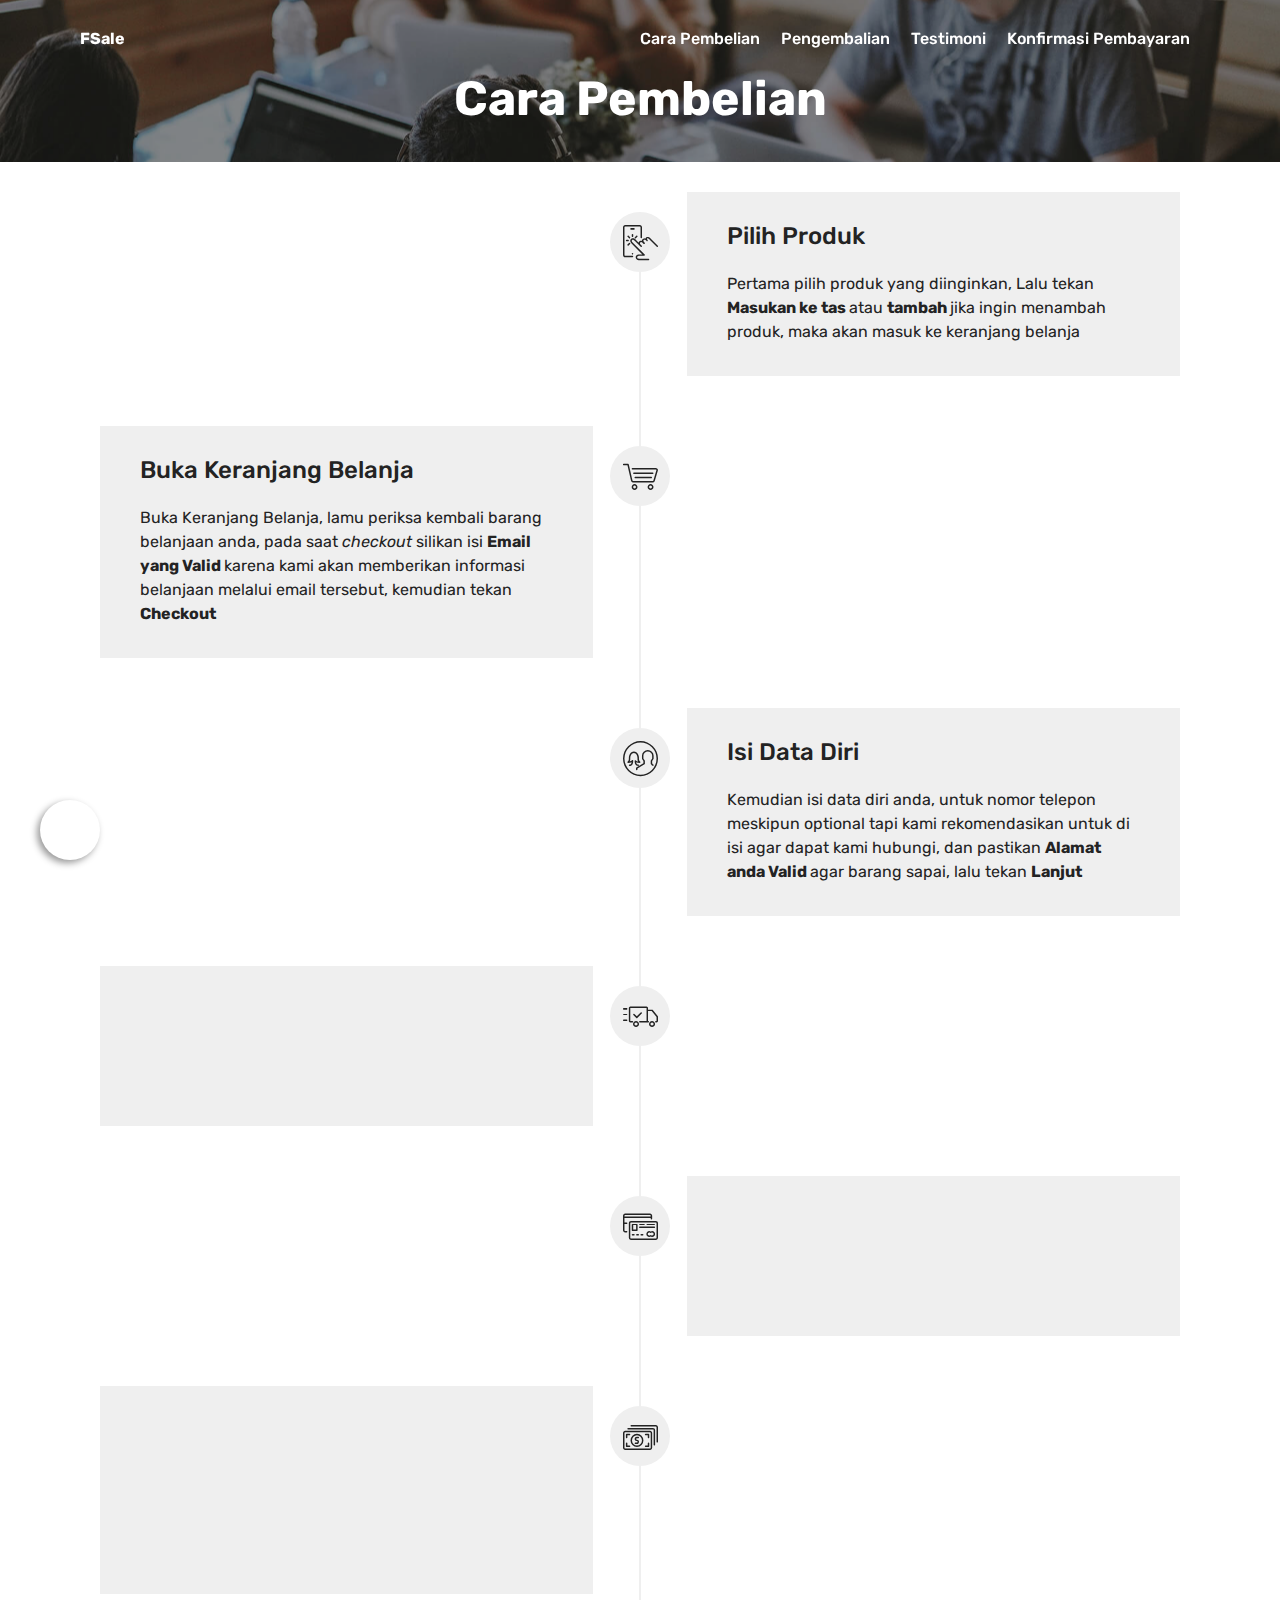
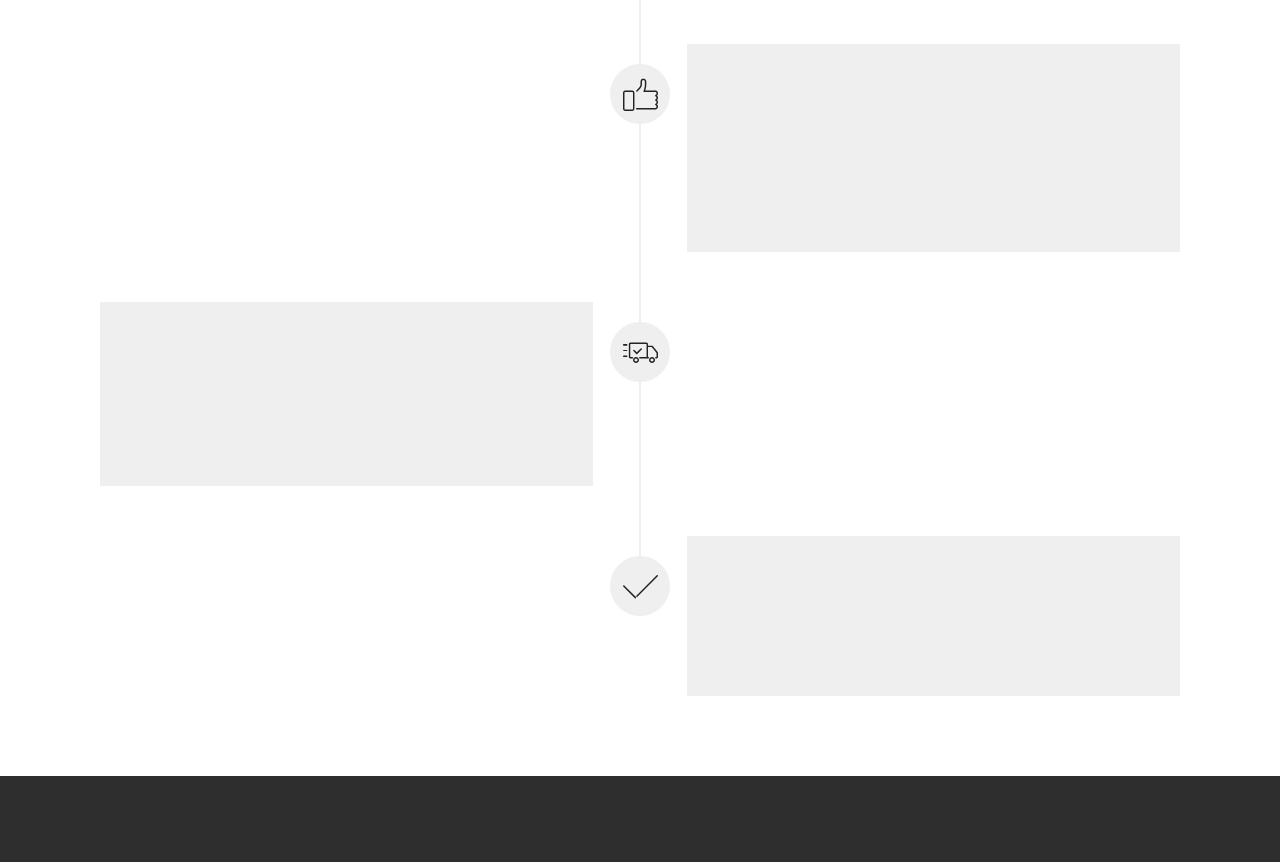
==== cara-pembelian.html @ 51a8c024 "base tampilan" ====
<!DOCTYPE html>
<html  >
<head>
  <!-- Site made with Mobirise Website Builder v4.10.0, https://mobirise.com -->
  <meta charset="UTF-8">
  <meta http-equiv="X-UA-Compatible" content="IE=edge">
  <meta name="generator" content="Mobirise v4.10.0, mobirise.com">
  <meta name="viewport" content="width=device-width, initial-scale=1, minimum-scale=1">
  <link rel="shortcut icon" href="assets/images/logo2.png" type="image/x-icon">
  <meta name="description" content="Cara Melakukan Transaksi Di FSale">
  
  <title>FSale - Cara Pembelian</title>
  <link rel="stylesheet" href="assets/web/assets/mobirise-icons/mobirise-icons.css">
  <link rel="stylesheet" href="assets/tether/tether.min.css">
  <link rel="stylesheet" href="assets/bootstrap/css/bootstrap.min.css">
  <link rel="stylesheet" href="assets/bootstrap/css/bootstrap-grid.min.css">
  <link rel="stylesheet" href="assets/bootstrap/css/bootstrap-reboot.min.css">
  <link rel="stylesheet" href="assets/socicon/css/styles.css">
  <link rel="stylesheet" href="assets/dropdown/css/style.css">
  <link rel="stylesheet" href="assets/animatecss/animate.min.css">
  <link rel="stylesheet" href="assets/theme/css/style.css">
  <link rel="stylesheet" href="assets/mobirise/css/mbr-additional.css" type="text/css">
  
  
  
</head>
<body>
    <div class="float">
  <div class="ec-cart-widget my-float"></div>
</div>
<script data-cfasync="false" type="text/javascript" src="https://app.ecwid.com/script.js?17215327&data_platform=code&data_date=2019-05-19" charset="utf-8"></script>
<script type="text/javascript">Ecwid.init();</script>

  <section class="menu cid-rqPR0ZKkMD" once="menu" id="menu2-8">

    

    <nav class="navbar navbar-expand beta-menu navbar-dropdown align-items-center navbar-fixed-top navbar-toggleable-sm bg-color transparent">
        <button class="navbar-toggler navbar-toggler-right" type="button" data-toggle="collapse" data-target="#navbarSupportedContent" aria-controls="navbarSupportedContent" aria-expanded="false" aria-label="Toggle navigation">
            <div class="hamburger">
                <span></span>
                <span></span>
                <span></span>
                <span></span>
            </div>
        </button>
        <div class="menu-logo">
            <div class="navbar-brand">
                
                <span class="navbar-caption-wrap"><a class="navbar-caption text-white display-4" href="index.html">
                        FSale</a></span>
            </div>
        </div>
        <div class="collapse navbar-collapse" id="navbarSupportedContent">
            <ul class="navbar-nav nav-dropdown nav-right" data-app-modern-menu="true"><li class="nav-item">
                    <a class="nav-link link text-white display-4" href="cara-pembelian.html">
                        Cara Pembelian</a>
                </li><li class="nav-item"><a class="nav-link link text-white display-4" href="pengembalian.html">Pengembalian</a></li><li class="nav-item"><a class="nav-link link text-white display-4" href="testimoni.html">Testimoni</a></li><li class="nav-item"><a class="nav-link link text-white display-4" href="https://google.com">Konfirmasi Pembayaran</a></li></ul>
            
        </div>
    </nav>
</section>

<section class="engine"><a href="https://mobirise.info/i">free site creation software</a></section><section class="mbr-section content5 cid-rqQez9mRB5 mbr-parallax-background" id="content5-b">

    

    <div class="mbr-overlay" style="opacity: 0.4; background-color: rgb(35, 35, 35);">
    </div>

    <div class="container">
        <div class="media-container-row">
            <div class="title col-12 col-md-8">
                <h2 class="align-center mbr-bold mbr-white pb-3 mbr-fonts-style display-2">
                    Cara Pembelian</h2>
                
                
                
            </div>
        </div>
    </div>
</section>

<section class="timeline2 cid-rqQeomUnpy" id="timeline2-a">

    

    

    <div class="container align-center">
        
        

        <div class="container timelines-container" mbri-timelines="">
            <!--1-->
            <div class="row timeline-element reverse separline">
                <span class="iconsBackground">
                    <span class="mbr-iconfont mbri-touch"></span>
                </span>          
                <div class="col-xs-12 col-md-6 align-left">
                    <div class="timeline-text-content">
                        <h4 class="mbr-timeline-title pb-3 mbr-fonts-style display-5">
                            Pilih Produk</h4>
                        <p class="mbr-timeline-text mbr-fonts-style display-7">Pertama pilih produk yang diinginkan, Lalu tekan <strong>Masukan ke tas </strong>atau <strong>tambah </strong>jika ingin menambah produk, maka akan masuk ke keranjang belanja</p>
                     </div>
                </div>
            </div>
            <!--2-->
            <div class="row timeline-element  separline">
                <span class="iconsBackground">
                    <span class="mbr-iconfont mbri-shopping-cart"></span>
                </span>
                <div class="col-xs-12 col-md-6 align-left ">
                    <div class="timeline-text-content">
                        <h4 class="mbr-timeline-title pb-3 mbr-fonts-style display-5">
                            Buka Keranjang Belanja</h4>
                        <p class="mbr-timeline-text mbr-fonts-style display-7">Buka Keranjang Belanja, lamu periksa kembali barang belanjaan anda, pada saat <em>checkout </em>silikan isi <strong>Email yang Valid </strong>karena kami akan memberikan informasi belanjaan melalui email tersebut, kemudian tekan <strong>Checkout</strong></p>
                    </div>
                </div>
            </div>
            <!--3-->
            <div class="row timeline-element reverse separline">
                <span class="iconsBackground">
                    <span class="mbr-iconfont mbri-users"></span>
                </span>
                <div class="col-xs-12 col-md-6 align-left">
                    <div class="timeline-text-content">
                        <h4 class="mbr-timeline-title pb-3 mbr-fonts-style display-5">
                            Isi Data Diri</h4>      
                        <p class="mbr-timeline-text mbr-fonts-style display-7">
                            Kemudian isi data diri anda, untuk nomor telepon meskipun optional tapi kami rekomendasikan untuk di isi agar dapat kami hubungi, dan pastikan <strong>Alamat anda Valid </strong>agar barang sapai, lalu tekan <strong>Lanjut</strong></p>
                    </div>
                </div>
            </div>
            <!--4-->
            <div class="row timeline-element  separline">
                <span class="iconsBackground">
                    <span class="mbr-iconfont mbri-delivery"></span>
                </span>
                <div class="col-xs-12 col-md-6 align-left ">
                    <div class="timeline-text-content">
                        <h4 class="mbr-timeline-title pb-3 mbr-fonts-style display-5">
                            Metode Pengiriman</h4>
                        <p class="mbr-timeline-text mbr-fonts-style display-7">
                            Selanjutnya pilih metode pengiriman yang ingin digunakan</p>
                    </div>
                </div>
            </div>
            <!--5-->
            <div class="row timeline-element reverse separline">
                <span class="iconsBackground">
                    <span class="mbr-iconfont mbri-credit-card"></span>
                </span>
                <div class="col-xs-12 col-md-6 align-left">
                    <div class="timeline-text-content">
                        <h4 class="mbr-timeline-title pb-3 mbr-fonts-style display-5">Pilih Metode Pembayaran</h4>
                        <p class="mbr-timeline-text mbr-fonts-style display-7">
                            Selanjutnya pilih metode pembayaran yang diinginkan, lalu pilih <strong>Konfirmasi Pembayaran</strong></p>
                    </div>
                </div>
            </div>
            <!--6-->
            <div class="row timeline-element separline">
                <span class="iconsBackground">
                    <span class="mbr-iconfont mbri-cash"></span>
                </span>
                <div class="col-xs-12 col-md-6 align-left ">
                    <div class="timeline-text-content">
                        <h4 class="mbr-timeline-title pb-3 mbr-fonts-style display-5">Lakukan Pembayaran</h4>
                        <p class="mbr-timeline-text mbr-fonts-style display-7">
                            Silakan lakukan pembayaran sesuai metode yang dipilih, Dan upload bukti transfer ke <strong><a href="https://google.com">Konfirmasi Pembayaran</a></strong> atau <strong>WhatsApp 089656217609</strong> jangan lupa kirimkan pula <strong>kode pesanan</strong></p>
                    </div>
                </div>
            </div>
            <!--7-->
            <div class="row timeline-element reverse separline">
                <span class="iconsBackground">
                    <span class="mbr-iconfont mbri-like"></span>
                </span>
                <div class="col-xs-12 col-md-6 align-left">
                    <div class="timeline-text-content">
                        <h4 class="mbr-timeline-title pb-3 mbr-fonts-style display-5">
                            Menunggu Konfirmasi</h4>
                        <p class="mbr-timeline-text mbr-fonts-style display-7">Lalu kami akan mengecek pembayaran anda dan jika sudah dikonfirmasi ataupun dikirim kami akan informasikan melalui email, anda pula dapat mengeceknya di <strong><a href="index.html#!/~/signIn/returnUrl=!/~/orders/offset%3d0">Lacak Pesanan</a></strong></p>
                    </div>
                </div>
            </div>
            <!--8-->
            <div class="row timeline-element separline">
                <span class="iconsBackground">
                    <span class="mbr-iconfont mbri-delivery"></span>
                </span>
                <div class="col-xs-12 col-md-6 align-left ">
                    <div class="timeline-text-content">
                        <h4 class="mbr-timeline-title pb-3 mbr-fonts-style display-5">
                            Pengiriman Barang</h4>
                        <p class="mbr-timeline-text mbr-fonts-style display-7">
                            Setelah dikonfirmasi kami akan mengirim barang, jika anda sudah menerima barang mohon <strong><a href="https://google.com">Konfirmasi Barang Sampai</a>&nbsp;</strong></p>
                    </div>
                </div>
            </div>
            <!--9-->
            <div class="row timeline-element reverse">
                <span class="iconsBackground">
                    <span class="mbr-iconfont mbri-success"></span>
                </span>
                <div class="col-xs-12 col-md-6 align-left">
                    <div class="timeline-text-content">
                        <h4 class="mbr-timeline-title pb-3 mbr-fonts-style display-5">
                            Transaksi Selesai</h4>
                        <p class="mbr-timeline-text mbr-fonts-style display-7">Silakan bantu kami dengan cara berikan kami <a href="https://google.com">T</a><strong><a href="https://google.com">estimoni </a></strong>terbaik dan terakurat dari anda</p>
                    </div>
                </div>
            </div>
            <!--10-->
            
            <!--11-->
            
            <!--12-->
            
        </div>
    </div>
</section>

<section once="footers" class="cid-rqPRAJ3bU8" id="footer6-9">

    

    

    <div class="container">
        <div class="media-container-row align-center mbr-white">
            <div class="col-12">
                <p class="mbr-text mb-0 mbr-fonts-style display-7">
                    © Copyright 2019 FSALE.ONLINE - All Rights Reserved
                </p>
            </div>
        </div>
    </div>
</section>


  <script src="assets/web/assets/jquery/jquery.min.js"></script>
  <script src="assets/popper/popper.min.js"></script>
  <script src="assets/tether/tether.min.js"></script>
  <script src="assets/bootstrap/js/bootstrap.min.js"></script>
  <script src="assets/smoothscroll/smooth-scroll.js"></script>
  <script src="assets/parallax/jarallax.min.js"></script>
  <script src="assets/viewportchecker/jquery.viewportchecker.js"></script>
  <script src="assets/dropdown/js/script.min.js"></script>
  <script src="assets/touchswipe/jquery.touch-swipe.min.js"></script>
  <script src="assets/theme/js/script.js"></script>
  
  
 <div id="scrollToTop" class="scrollToTop mbr-arrow-up"><a style="text-align: center;"><i class="mbr-arrow-up-icon mbr-arrow-up-icon-cm cm-icon cm-icon-smallarrow-up"></i></a></div>
    <input name="animation" type="hidden">
  </body>
</html>
---- assets/web/assets/mobirise-icons/mobirise-icons.css ----
@font-face {
  font-family: 'MobiriseIcons';
  src:  url('mobirise-icons.eot?spat4u');
  src:  url('mobirise-icons.eot?spat4u#iefix') format('embedded-opentype'),
    url('mobirise-icons.ttf?spat4u') format('truetype'),
    url('mobirise-icons.woff?spat4u') format('woff'),
    url('mobirise-icons.svg?spat4u#MobiriseIcons') format('svg');
  font-weight: normal;
  font-style: normal;
}

[class^="mbri-"], [class*=" mbri-"] {
  /* use !important to prevent issues with browser extensions that change fonts */
  font-family: MobiriseIcons !important;
  speak: none;
  font-style: normal;
  font-weight: normal;
  font-variant: normal;
  text-transform: none;
  line-height: 1;

  /* Better Font Rendering =========== */
  -webkit-font-smoothing: antialiased;
  -moz-osx-font-smoothing: grayscale;
}

.mbri-add-submenu:before {
  content: "\e900";
}
.mbri-alert:before {
  content: "\e901";
}
.mbri-align-center:before {
  content: "\e902";
}
.mbri-align-justify:before {
  content: "\e903";
}
.mbri-align-left:before {
  content: "\e904";
}
.mbri-align-right:before {
  content: "\e905";
}
.mbri-android:before {
  content: "\e906";
}
.mbri-apple:before {
  content: "\e907";
}
.mbri-arrow-down:before {
  content: "\e908";
}
.mbri-arrow-next:before {
  content: "\e909";
}
.mbri-arrow-prev:before {
  content: "\e90a";
}
.mbri-arrow-up:before {
  content: "\e90b";
}
.mbri-bold:before {
  content: "\e90c";
}
.mbri-bookmark:before {
  content: "\e90d";
}
.mbri-bootstrap:before {
  content: "\e90e";
}
.mbri-briefcase:before {
  content: "\e90f";
}
.mbri-browse:before {
  content: "\e910";
}
.mbri-bulleted-list:before {
  content: "\e911";
}
.mbri-calendar:before {
  content: "\e912";
}
.mbri-camera:before {
  content: "\e913";
}
.mbri-cart-add:before {
  content: "\e914";
}
.mbri-cart-full:before {
  content: "\e915";
}
.mbri-cash:before {
  content: "\e916";
}
.mbri-change-style:before {
  content: "\e917";
}
.mbri-chat:before {
  content: "\e918";
}
.mbri-clock:before {
  content: "\e919";
}
.mbri-close:before {
  content: "\e91a";
}
.mbri-cloud:before {
  content: "\e91b";
}
.mbri-code:before {
  content: "\e91c";
}
.mbri-contact-form:before {
  content: "\e91d";
}
.mbri-credit-card:before {
  content: "\e91e";
}
.mbri-cursor-click:before {
  content: "\e91f";
}
.mbri-cust-feedback:before {
  content: "\e920";
}
.mbri-database:before {
  content: "\e921";
}
.mbri-delivery:before {
  content: "\e922";
}
.mbri-desktop:before {
  content: "\e923";
}
.mbri-devices:before {
  content: "\e924";
}
.mbri-down:before {
  content: "\e925";
}
.mbri-download:before {
  content: "\e989";
}
.mbri-drag-n-drop:before {
  content: "\e927";
}
.mbri-drag-n-drop2:before {
  content: "\e928";
}
.mbri-edit:before {
  content: "\e929";
}
.mbri-edit2:before {
  content: "\e92a";
}
.mbri-error:before {
  content: "\e92b";
}
.mbri-extension:before {
  content: "\e92c";
}
.mbri-features:before {
  content: "\e92d";
}
.mbri-file:before {
  content: "\e92e";
}
.mbri-flag:before {
  content: "\e92f";
}
.mbri-folder:before {
  content: "\e930";
}
.mbri-gift:before {
  content: "\e931";
}
.mbri-github:before {
  content: "\e932";
}
.mbri-globe:before {
  content: "\e933";
}
.mbri-globe-2:before {
  content: "\e934";
}
.mbri-growing-chart:before {
  content: "\e935";
}
.mbri-hearth:before {
  content: "\e936";
}
.mbri-help:before {
  content: "\e937";
}
.mbri-home:before {
  content: "\e938";
}
.mbri-hot-cup:before {
  content: "\e939";
}
.mbri-idea:before {
  content: "\e93a";
}
.mbri-image-gallery:before {
  content: "\e93b";
}
.mbri-image-slider:before {
  content: "\e93c";
}
.mbri-info:before {
  content: "\e93d";
}
.mbri-italic:before {
  content: "\e93e";
}
.mbri-key:before {
  content: "\e93f";
}
.mbri-laptop:before {
  content: "\e940";
}
.mbri-layers:before {
  content: "\e941";
}
.mbri-left-right:before {
  content: "\e942";
}
.mbri-left:before {
  content: "\e943";
}
.mbri-letter:before {
  content: "\e944";
}
.mbri-like:before {
  content: "\e945";
}
.mbri-link:before {
  content: "\e946";
}
.mbri-lock:before {
  content: "\e947";
}
.mbri-login:before {
  content: "\e948";
}
.mbri-logout:before {
  content: "\e949";
}
.mbri-magic-stick:before {
  content: "\e94a";
}
.mbri-map-pin:before {
  content: "\e94b";
}
.mbri-menu:before {
  content: "\e94c";
}
.mbri-mobile:before {
  content: "\e94d";
}
.mbri-mobile2:before {
  content: "\e94e";
}
.mbri-mobirise:before {
  content: "\e94f";
}
.mbri-more-horizontal:before {
  content: "\e950";
}
.mbri-more-vertical:before {
  content: "\e951";
}
.mbri-music:before {
  content: "\e952";
}
.mbri-new-file:before {
  content: "\e953";
}
.mbri-numbered-list:before {
  content: "\e954";
}
.mbri-opened-folder:before {
  content: "\e955";
}
.mbri-pages:before {
  content: "\e956";
}
.mbri-paper-plane:before {
  content: "\e957";
}
.mbri-paperclip:before {
  content: "\e958";
}
.mbri-photo:before {
  content: "\e959";
}
.mbri-photos:before {
  content: "\e95a";
}
.mbri-pin:before {
  content: "\e95b";
}
.mbri-play:before {
  content: "\e95c";
}
.mbri-plus:before {
  content: "\e95d";
}
.mbri-preview:before {
  content: "\e95e";
}
.mbri-print:before {
  content: "\e95f";
}
.mbri-protect:before {
  content: "\e960";
}
.mbri-question:before {
  content: "\e961";
}
.mbri-quote-left:before {
  content: "\e962";
}
.mbri-quote-right:before {
  content: "\e963";
}
.mbri-refresh:before {
  content: "\e964";
}
.mbri-responsive:before {
  content: "\e965";
}
.mbri-right:before {
  content: "\e966";
}
.mbri-rocket:before {
  content: "\e967";
}
.mbri-sad-face:before {
  content: "\e968";
}
.mbri-sale:before {
  content: "\e969";
}
.mbri-save:before {
  content: "\e96a";
}
.mbri-search:before {
  content: "\e96b";
}
.mbri-setting:before {
  content: "\e96c";
}
.mbri-setting2:before {
  content: "\e96d";
}
.mbri-setting3:before {
  content: "\e96e";
}
.mbri-share:before {
  content: "\e96f";
}
.mbri-shopping-bag:before {
  content: "\e970";
}
.mbri-shopping-basket:before {
  content: "\e971";
}
.mbri-shopping-cart:before {
  content: "\e972";
}
.mbri-sites:before {
  content: "\e973";
}
.mbri-smile-face:before {
  content: "\e974";
}
.mbri-speed:before {
  content: "\e975";
}
.mbri-star:before {
  content: "\e976";
}
.mbri-success:before {
  content: "\e977";
}
.mbri-sun:before {
  content: "\e978";
}
.mbri-sun2:before {
  content: "\e979";
}
.mbri-tablet:before {
  content: "\e97a";
}
.mbri-tablet-vertical:before {
  content: "\e97b";
}
.mbri-target:before {
  content: "\e97c";
}
.mbri-timer:before {
  content: "\e97d";
}
.mbri-to-ftp:before {
  content: "\e97e";
}
.mbri-to-local-drive:before {
  content: "\e97f";
}
.mbri-touch-swipe:before {
  content: "\e980";
}
.mbri-touch:before {
  content: "\e981";
}
.mbri-trash:before {
  content: "\e982";
}
.mbri-underline:before {
  content: "\e983";
}
.mbri-unlink:before {
  content: "\e984";
}
.mbri-unlock:before {
  content: "\e985";
}
.mbri-up-down:before {
  content: "\e986";
}
.mbri-up:before {
  content: "\e987";
}
.mbri-update:before {
  content: "\e988";
}
.mbri-upload:before {
 content: "\e926"; 
}
.mbri-user:before {
  content: "\e98a";
}
.mbri-user2:before {
  content: "\e98b";
}
.mbri-users:before {
  content: "\e98c";
}
.mbri-video:before {
  content: "\e98d";
}
.mbri-video-play:before {
  content: "\e98e";
}
.mbri-watch:before {
  content: "\e98f";
}
.mbri-website-theme:before {
  content: "\e990";
}
.mbri-wifi:before {
  content: "\e991";
}
.mbri-windows:before {
  content: "\e992";
}
.mbri-zoom-out:before {
  content: "\e993";
}
.mbri-redo:before {
  content: "\e994";
}
.mbri-undo:before {
  content: "\e995";
}
---- assets/socicon/css/styles.css ----
@charset "UTF-8";

@font-face {
  font-family: "socicon";
  src:url("../fonts/socicon.eot");
  src:url("../fonts/socicon.eot?#iefix") format("embedded-opentype"),
    url("../fonts/socicon.woff") format("woff"),
    url("../fonts/socicon.ttf") format("truetype"),
    url("../fonts/socicon.svg#socicon") format("svg");
  font-weight: normal;
  font-style: normal;

}

[data-icon]:before {
  font-family: "socicon" !important;
  content: attr(data-icon);
  font-style: normal !important;
  font-weight: normal !important;
  font-variant: normal !important;
  text-transform: none !important;
  speak: none;
  line-height: 1;
  -webkit-font-smoothing: antialiased;
  -moz-osx-font-smoothing: grayscale;
}

[class^="socicon-"]:before,
[class*=" socicon-"]:before {
  font-family: "socicon" !important;
  font-style: normal !important;
  font-weight: normal !important;
  font-variant: normal !important;
  text-transform: none !important;
  speak: none;
  line-height: 1;
  -webkit-font-smoothing: antialiased;
  -moz-osx-font-smoothing: grayscale;
}

.socicon-modelmayhem:before {
  content: "\e000";
}
.socicon-mixcloud:before {
  content: "\e001";
}
.socicon-drupal:before {
  content: "\e002";
}
.socicon-swarm:before {
  content: "\e003";
}
.socicon-istock:before {
  content: "\e004";
}
.socicon-yammer:before {
  content: "\e005";
}
.socicon-ello:before {
  content: "\e006";
}
.socicon-stackoverflow:before {
  content: "\e007";
}
.socicon-persona:before {
  content: "\e008";
}
.socicon-triplej:before {
  content: "\e009";
}
.socicon-houzz:before {
  content: "\e00a";
}
.socicon-rss:before {
  content: "\e00b";
}
.socicon-paypal:before {
  content: "\e00c";
}
.socicon-odnoklassniki:before {
  content: "\e00d";
}
.socicon-airbnb:before {
  content: "\e00e";
}
.socicon-periscope:before {
  content: "\e00f";
}
.socicon-outlook:before {
  content: "\e010";
}
.socicon-coderwall:before {
  content: "\e011";
}
.socicon-tripadvisor:before {
  content: "\e012";
}
.socicon-appnet:before {
  content: "\e013";
}
.socicon-goodreads:before {
  content: "\e014";
}
.socicon-tripit:before {
  content: "\e015";
}
.socicon-lanyrd:before {
  content: "\e016";
}
.socicon-slideshare:before {
  content: "\e017";
}
.socicon-buffer:before {
  content: "\e018";
}
.socicon-disqus:before {
  content: "\e019";
}
.socicon-vkontakte:before {
  content: "\e01a";
}
.socicon-whatsapp:before {
  content: "\e01b";
}
.socicon-patreon:before {
  content: "\e01c";
}
.socicon-storehouse:before {
  content: "\e01d";
}
.socicon-pocket:before {
  content: "\e01e";
}
.socicon-mail:before {
  content: "\e01f";
}
.socicon-blogger:before {
  content: "\e020";
}
.socicon-technorati:before {
  content: "\e021";
}
.socicon-reddit:before {
  content: "\e022";
}
.socicon-dribbble:before {
  content: "\e023";
}
.socicon-stumbleupon:before {
  content: "\e024";
}
.socicon-digg:before {
  content: "\e025";
}
.socicon-envato:before {
  content: "\e026";
}
.socicon-behance:before {
  content: "\e027";
}
.socicon-delicious:before {
  content: "\e028";
}
.socicon-deviantart:before {
  content: "\e029";
}
.socicon-forrst:before {
  content: "\e02a";
}
.socicon-play:before {
  content: "\e02b";
}
.socicon-zerply:before {
  content: "\e02c";
}
.socicon-wikipedia:before {
  content: "\e02d";
}
.socicon-apple:before {
  content: "\e02e";
}
.socicon-flattr:before {
  content: "\e02f";
}
.socicon-github:before {
  content: "\e030";
}
.socicon-renren:before {
  content: "\e031";
}
.socicon-friendfeed:before {
  content: "\e032";
}
.socicon-newsvine:before {
  content: "\e033";
}
.socicon-identica:before {
  content: "\e034";
}
.socicon-bebo:before {
  content: "\e035";
}
.socicon-zynga:before {
  content: "\e036";
}
.socicon-steam:before {
  content: "\e037";
}
.socicon-xbox:before {
  content: "\e038";
}
.socicon-windows:before {
  content: "\e039";
}
.socicon-qq:before {
  content: "\e03a";
}
.socicon-douban:before {
  content: "\e03b";
}
.socicon-meetup:before {
  content: "\e03c";
}
.socicon-playstation:before {
  content: "\e03d";
}
.socicon-android:before {
  content: "\e03e";
}
.socicon-snapchat:before {
  content: "\e03f";
}
.socicon-twitter:before {
  content: "\e040";
}
.socicon-facebook:before {
  content: "\e041";
}
.socicon-googleplus:before {
  content: "\e042";
}
.socicon-pinterest:before {
  content: "\e043";
}
.socicon-foursquare:before {
  content: "\e044";
}
.socicon-yahoo:before {
  content: "\e045";
}
.socicon-skype:before {
  content: "\e046";
}
.socicon-yelp:before {
  content: "\e047";
}
.socicon-feedburner:before {
  content: "\e048";
}
.socicon-linkedin:before {
  content: "\e049";
}
.socicon-viadeo:before {
  content: "\e04a";
}
.socicon-xing:before {
  content: "\e04b";
}
.socicon-myspace:before {
  content: "\e04c";
}
.socicon-soundcloud:before {
  content: "\e04d";
}
.socicon-spotify:before {
  content: "\e04e";
}
.socicon-grooveshark:before {
  content: "\e04f";
}
.socicon-lastfm:before {
  content: "\e050";
}
.socicon-youtube:before {
  content: "\e051";
}
.socicon-vimeo:before {
  content: "\e052";
}
.socicon-dailymotion:before {
  content: "\e053";
}
.socicon-vine:before {
  content: "\e054";
}
.socicon-flickr:before {
  content: "\e055";
}
.socicon-500px:before {
  content: "\e056";
}
.socicon-wordpress:before {
  content: "\e058";
}
.socicon-tumblr:before {
  content: "\e059";
}
.socicon-twitch:before {
  content: "\e05a";
}
.socicon-8tracks:before {
  content: "\e05b";
}
.socicon-amazon:before {
  content: "\e05c";
}
.socicon-icq:before {
  content: "\e05d";
}
.socicon-smugmug:before {
  content: "\e05e";
}
.socicon-ravelry:before {
  content: "\e05f";
}
.socicon-weibo:before {
  content: "\e060";
}
.socicon-baidu:before {
  content: "\e061";
}
.socicon-angellist:before {
  content: "\e062";
}
.socicon-ebay:before {
  content: "\e063";
}
.socicon-imdb:before {
  content: "\e064";
}
.socicon-stayfriends:before {
  content: "\e065";
}
.socicon-residentadvisor:before {
  content: "\e066";
}
.socicon-google:before {
  content: "\e067";
}
.socicon-yandex:before {
  content: "\e068";
}
.socicon-sharethis:before {
  content: "\e069";
}
.socicon-bandcamp:before {
  content: "\e06a";
}
.socicon-itunes:before {
  content: "\e06b";
}
.socicon-deezer:before {
  content: "\e06c";
}
.socicon-telegram:before {
  content: "\e06e";
}
.socicon-openid:before {
  content: "\e06f";
}
.socicon-amplement:before {
  content: "\e070";
}
.socicon-viber:before {
  content: "\e071";
}
.socicon-zomato:before {
  content: "\e072";
}
.socicon-draugiem:before {
  content: "\e074";
}
.socicon-endomodo:before {
  content: "\e075";
}
.socicon-filmweb:before {
  content: "\e076";
}
.socicon-stackexchange:before {
  content: "\e077";
}
.socicon-wykop:before {
  content: "\e078";
}
.socicon-teamspeak:before {
  content: "\e079";
}
.socicon-teamviewer:before {
  content: "\e07a";
}
.socicon-ventrilo:before {
  content: "\e07b";
}
.socicon-younow:before {
  content: "\e07c";
}
.socicon-raidcall:before {
  content: "\e07d";
}
.socicon-mumble:before {
  content: "\e07e";
}
.socicon-medium:before {
  content: "\e06d";
}
.socicon-bebee:before {
  content: "\e07f";
}
.socicon-hitbox:before {
  content: "\e080";
}
.socicon-reverbnation:before {
  content: "\e081";
}
.socicon-formulr:before {
  content: "\e082";
}
.socicon-instagram:before {
  content: "\e057";
}
.socicon-battlenet:before {
  content: "\e083";
}
.socicon-chrome:before {
  content: "\e084";
}
.socicon-discord:before {
  content: "\e086";
}
.socicon-issuu:before {
  content: "\e087";
}
.socicon-macos:before {
  content: "\e088";
}
.socicon-firefox:before {
  content: "\e089";
}
.socicon-opera:before {
  content: "\e08d";
}
.socicon-keybase:before {
  content: "\e090";
}
.socicon-alliance:before {
  content: "\e091";
}
.socicon-livejournal:before {
  content: "\e092";
}
.socicon-googlephotos:before {
  content: "\e093";
}
.socicon-horde:before {
  content: "\e094";
}
.socicon-etsy:before {
  content: "\e095";
}
.socicon-zapier:before {
  content: "\e096";
}
.socicon-google-scholar:before {
  content: "\e097";
}
.socicon-researchgate:before {
  content: "\e098";
}
.socicon-wechat:before {
  content: "\e099";
}
.socicon-strava:before {
  content: "\e09a";
}
.socicon-line:before {
  content: "\e09b";
}
.socicon-lyft:before {
  content: "\e09c";
}
.socicon-uber:before {
  content: "\e09d";
}
.socicon-songkick:before {
  content: "\e09e";
}
.socicon-viewbug:before {
  content: "\e09f";
}
.socicon-googlegroups:before {
  content: "\e0a0";
}
.socicon-quora:before {
  content: "\e073";
}
.socicon-diablo:before {
  content: "\e085";
}
.socicon-blizzard:before {
  content: "\e0a1";
}
.socicon-hearthstone:before {
  content: "\e08b";
}
.socicon-heroes:before {
  content: "\e08a";
}
.socicon-overwatch:before {
  content: "\e08c";
}
.socicon-warcraft:before {
  content: "\e08e";
}
.socicon-starcraft:before {
  content: "\e08f";
}
.socicon-beam:before {
  content: "\e0a2";
}
.socicon-curse:before {
  content: "\e0a3";
}
.socicon-player:before {
  content: "\e0a4";
}
.socicon-streamjar:before {
  content: "\e0a5";
}
.socicon-nintendo:before {
  content: "\e0a6";
}
.socicon-hellocoton:before {
  content: "\e0a7";
}
---- assets/dropdown/css/style.css ----
.navbar-dropdown {
  left: 0;
  padding: 0;
  position: absolute;
  right: 0;
  top: 0;
  transition: all 0.45s ease;
  z-index: 1030;
  background: #282828; }
  .navbar-dropdown .navbar-logo {
    margin-right: 0.8rem;
    transition: margin 0.3s ease-in-out;
    vertical-align: middle; }
    .navbar-dropdown .navbar-logo img {
      height: 3.125rem;
      transition: all 0.3s ease-in-out; }
    .navbar-dropdown .navbar-logo.mbr-iconfont {
      font-size: 3.125rem;
      line-height: 3.125rem; }
  .navbar-dropdown .navbar-caption {
    font-weight: 700;
    white-space: normal;
    vertical-align: -4px;
    line-height: 3.125rem !important; }
    .navbar-dropdown .navbar-caption, .navbar-dropdown .navbar-caption:hover {
      color: inherit;
      text-decoration: none; }
  .navbar-dropdown .mbr-iconfont + .navbar-caption {
    vertical-align: -1px; }
  .navbar-dropdown.navbar-fixed-top {
    position: fixed; }
  .navbar-dropdown .navbar-brand span {
    vertical-align: -4px; }
  .navbar-dropdown.bg-color.transparent {
    background: none; }
  .navbar-dropdown.navbar-short .navbar-brand {
    padding: 0.625rem 0; }
    .navbar-dropdown.navbar-short .navbar-brand span {
      vertical-align: -1px; }
  .navbar-dropdown.navbar-short .navbar-caption {
    line-height: 2.375rem !important;
    vertical-align: -2px; }
  .navbar-dropdown.navbar-short .navbar-logo {
    margin-right: 0.5rem; }
    .navbar-dropdown.navbar-short .navbar-logo img {
      height: 2.375rem; }
    .navbar-dropdown.navbar-short .navbar-logo.mbr-iconfont {
      font-size: 2.375rem;
      line-height: 2.375rem; }
  .navbar-dropdown.navbar-short .mbr-table-cell {
    height: 3.625rem; }
  .navbar-dropdown .navbar-close {
    left: 0.6875rem;
    position: fixed;
    top: 0.75rem;
    z-index: 1000; }
  .navbar-dropdown .hamburger-icon {
    content: "";
    display: inline-block;
    vertical-align: middle;
    width: 16px;
    -webkit-box-shadow: 0 -6px 0 1px #282828,0 0 0 1px #282828,0 6px 0 1px #282828;
    -moz-box-shadow: 0 -6px 0 1px #282828,0 0 0 1px #282828,0 6px 0 1px #282828;
    box-shadow: 0 -6px 0 1px #282828,0 0 0 1px #282828,0 6px 0 1px #282828; }

.dropdown-menu .dropdown-toggle[data-toggle="dropdown-submenu"]::after {
  border-bottom: 0.35em solid transparent;
  border-left: 0.35em solid;
  border-right: 0;
  border-top: 0.35em solid transparent;
  margin-left: 0.3rem; }

.dropdown-menu .dropdown-item:focus {
  outline: 0; }

.nav-dropdown {
  font-size: 0.75rem;
  font-weight: 500;
  height: auto !important; }
  .nav-dropdown .nav-btn {
    padding-left: 1rem; }
  .nav-dropdown .link {
    margin: .667em 1.667em;
    font-weight: 500;
    padding: 0;
    transition: color .2s ease-in-out; }
    .nav-dropdown .link.dropdown-toggle {
      margin-right: 2.583em; }
      .nav-dropdown .link.dropdown-toggle::after {
        margin-left: .25rem;
        border-top: 0.35em solid;
        border-right: 0.35em solid transparent;
        border-left: 0.35em solid transparent;
        border-bottom: 0; }
      .nav-dropdown .link.dropdown-toggle[aria-expanded="true"] {
        margin: 0;
        padding: 0.667em 3.263em  0.667em 1.667em; }
  .nav-dropdown .link::after,
  .nav-dropdown .dropdown-item::after {
    color: inherit; }
  .nav-dropdown .btn {
    font-size: 0.75rem;
    font-weight: 700;
    letter-spacing: 0;
    margin-bottom: 0;
    padding-left: 1.25rem;
    padding-right: 1.25rem; }
  .nav-dropdown .dropdown-menu {
    border-radius: 0;
    border: 0;
    left: 0;
    margin: 0;
    padding-bottom: 1.25rem;
    padding-top: 1.25rem;
    position: relative; }
  .nav-dropdown .dropdown-submenu {
    margin-left: 0.125rem;
    top: 0; }
  .nav-dropdown .dropdown-item {
    font-weight: 500;
    line-height: 2;
    padding: 0.3846em 4.615em 0.3846em 1.5385em;
    position: relative;
    transition: color .2s ease-in-out, background-color .2s ease-in-out; }
    .nav-dropdown .dropdown-item::after {
      margin-top: -0.3077em;
      position: absolute;
      right: 1.1538em;
      top: 50%; }
    .nav-dropdown .dropdown-item:focus, .nav-dropdown .dropdown-item:hover {
      background: none; }

@media (max-width: 767px) {
  .nav-dropdown.navbar-toggleable-sm {
    bottom: 0;
    display: none;
    left: 0;
    overflow-x: hidden;
    position: fixed;
    top: 0;
    transform: translateX(-100%);
    -ms-transform: translateX(-100%);
    -webkit-transform: translateX(-100%);
    width: 18.75rem;
    z-index: 999; } }
.nav-dropdown.navbar-toggleable-xl {
  bottom: 0;
  display: none;
  left: 0;
  overflow-x: hidden;
  position: fixed;
  top: 0;
  transform: translateX(-100%);
  -ms-transform: translateX(-100%);
  -webkit-transform: translateX(-100%);
  width: 18.75rem;
  z-index: 999; }

.nav-dropdown-sm {
  display: block !important;
  overflow-x: hidden;
  overflow: auto;
  padding-top: 3.875rem; }
  .nav-dropdown-sm::after {
    content: "";
    display: block;
    height: 3rem;
    width: 100%; }
  .nav-dropdown-sm.collapse.in ~ .navbar-close {
    display: block !important; }
  .nav-dropdown-sm.collapsing, .nav-dropdown-sm.collapse.in {
    transform: translateX(0);
    -ms-transform: translateX(0);
    -webkit-transform: translateX(0);
    transition: all 0.25s ease-out;
    -webkit-transition: all 0.25s ease-out;
    background: #282828; }
  .nav-dropdown-sm.collapsing[aria-expanded="false"] {
    transform: translateX(-100%);
    -ms-transform: translateX(-100%);
    -webkit-transform: translateX(-100%); }
  .nav-dropdown-sm .nav-item {
    display: block;
    margin-left: 0 !important;
    padding-left: 0; }
  .nav-dropdown-sm .link,
  .nav-dropdown-sm .dropdown-item {
    border-top: 1px dotted rgba(255, 255, 255, 0.1);
    font-size: 0.8125rem;
    line-height: 1.6;
    margin: 0 !important;
    padding: 0.875rem 2.4rem 0.875rem 1.5625rem !important;
    position: relative;
    white-space: normal; }
    .nav-dropdown-sm .link:focus, .nav-dropdown-sm .link:hover,
    .nav-dropdown-sm .dropdown-item:focus,
    .nav-dropdown-sm .dropdown-item:hover {
      background: rgba(0, 0, 0, 0.2) !important;
      color: #c0a375; }
  .nav-dropdown-sm .nav-btn {
    position: relative;
    padding: 1.5625rem 1.5625rem 0 1.5625rem; }
    .nav-dropdown-sm .nav-btn::before {
      border-top: 1px dotted rgba(255, 255, 255, 0.1);
      content: "";
      left: 0;
      position: absolute;
      top: 0;
      width: 100%; }
    .nav-dropdown-sm .nav-btn + .nav-btn {
      padding-top: 0.625rem; }
      .nav-dropdown-sm .nav-btn + .nav-btn::before {
        display: none; }
  .nav-dropdown-sm .btn {
    padding: 0.625rem 0; }
  .nav-dropdown-sm .dropdown-toggle[data-toggle="dropdown-submenu"]::after {
    margin-left: .25rem;
    border-top: 0.35em solid;
    border-right: 0.35em solid transparent;
    border-left: 0.35em solid transparent;
    border-bottom: 0; }
  .nav-dropdown-sm .dropdown-toggle[data-toggle="dropdown-submenu"][aria-expanded="true"]::after {
    border-top: 0;
    border-right: 0.35em solid transparent;
    border-left: 0.35em solid transparent;
    border-bottom: 0.35em solid; }
  .nav-dropdown-sm .dropdown-menu {
    margin: 0;
    padding: 0;
    position: relative;
    top: 0;
    left: 0;
    width: 100%;
    border: 0;
    float: none;
    border-radius: 0;
    background: none; }
  .nav-dropdown-sm .dropdown-submenu {
    left: 100%;
    margin-left: 0.125rem;
    margin-top: -1.25rem;
    top: 0; }

.navbar-toggleable-sm .nav-dropdown .dropdown-menu {
  position: absolute; }

.navbar-toggleable-sm .nav-dropdown .dropdown-submenu {
  left: 100%;
  margin-left: 0.125rem;
  margin-top: -1.25rem;
  top: 0; }

.navbar-toggleable-sm.opened .nav-dropdown .dropdown-menu {
  position: relative; }

.navbar-toggleable-sm.opened .nav-dropdown .dropdown-submenu {
  left: 0;
  margin-left: 00rem;
  margin-top: 0rem;
  top: 0; }

.is-builder .nav-dropdown.collapsing {
  transition: none !important; }

/*# sourceMappingURL=style.css.map */
---- assets/theme/css/style.css ----
.float{
  position:fixed;
  width:60px;
  height:60px;
  bottom:40px;
  left:40px;
  background-color:#fff;
  color:#FFF;
  border-radius:50px;
  text-align:center;
  font-size:30px;
  box-shadow: -3px 3px 7px #999;
  z-index:100;
}

.my-float{
  margin-left: 2px;
  margin-top:7px;
}

.float2{
  position:fixed;
  width:60px;
  height:60px;
  bottom:110px;
  left:40px;
  background-color:#fff;
  border-radius:50px;
  text-align:center;
  font-size:30px;
  box-shadow: -3px 3px 7px #999;
  z-index:100;
}

.my-float2{
  font-size: 22px;
  color:#000;
}

.my-float2:hover{
  color:#000;
}

/*!
 * Mobirise v4 theme (https://mobirise.com/)
 * Copyright 2017 Mobirise
 */
section {
  background-color: #eeeeee;
}

section,
.container,
.container-fluid {
  position: relative;
  word-wrap: break-word;
}

a.mbr-iconfont:hover {
  text-decoration: none;
}

.article .lead p, .article .lead ul, .article .lead ol, .article .lead pre, .article .lead blockquote {
  margin-bottom: 0;
}

a {
  font-style: normal;
  font-weight: 400;
  cursor: pointer;
}

a, a:hover {
  text-decoration: none;
}

figure {
  margin-bottom: 0;
}

body {
  color: #232323;
}

h1, h2, h3, h4, h5, h6,
.h1, .h2, .h3, .h4, .h5, .h6,
.display-1, .display-2, .display-3, .display-4 {
  line-height: 1;
  word-break: break-word;
  word-wrap: break-word;
}

b, strong {
  font-weight: bold;
}

blockquote {
  padding: 10px 0 10px 20px;
  position: relative;
  border-left: 2px solid;
  border-color: #ff3366;
}

input:-webkit-autofill, input:-webkit-autofill:hover, input:-webkit-autofill:focus, input:-webkit-autofill:active {
  transition-delay: 9999s;
  transition-property: background-color, color;
}

textarea[type="hidden"] {
  display: none;
}

body {
  position: relative;
}

section {
  background-position: 50% 50%;
  background-repeat: no-repeat;
  background-size: cover;
}

section .mbr-background-video,
section .mbr-background-video-preview {
  position: absolute;
  bottom: 0;
  left: 0;
  right: 0;
  top: 0;
}

.hidden {
  visibility: hidden;
}

.mbr-z-index20 {
  z-index: 20;
}

/*! Base colors */
.mbr-white {
  color: #ffffff;
}

.mbr-black {
  color: #000000;
}

.mbr-bg-white {
  background-color: #ffffff;
}

.mbr-bg-black {
  background-color: #000000;
}

/*! Text-aligns */
.align-left {
  text-align: left;
}

.align-center {
  text-align: center;
}

.align-right {
  text-align: right;
}

@media (max-width: 767px) {
  .align-left, .align-center, .align-right, .mbr-section-btn, .mbr-section-title {
    text-align: center;
  }
}

/*! Font-weight  */
.mbr-light {
  font-weight: 300;
}

.mbr-regular {
  font-weight: 400;
}

.mbr-semibold {
  font-weight: 500;
}

.mbr-bold {
  font-weight: 700;
}

/*! Media  */
.media-size-item {
  -moz-flex: 1 1 auto;
  -o-flex: 1 1 auto;
  flex: 1 1 auto;
}

.media-content {
  flex-basis: 100%;
}

.media-container-row {
  display: flex;
  flex-direction: row;
  flex-wrap: wrap;
  justify-content: center;
  align-content: center;
  align-items: start;
}

.media-container-row .media-size-item {
  width: 400px;
}

.media-container-column {
  display: flex;
  flex-direction: column;
  flex-wrap: wrap;
  justify-content: center;
  align-content: center;
  align-items: stretch;
}

.media-container-column > * {
  width: 100%;
}

@media (min-width: 992px) {
  .media-container-row {
    flex-wrap: nowrap;
  }
}

figure {
  overflow: hidden;
}

figure[mbr-media-size] {
  transition: width 0.1s;
}

.mbr-figure img, .mbr-figure iframe {
  display: block;
  width: 100%;
}

.card {
  background-color: transparent;
  border: none;
}

.card-img {
  text-align: center;
  flex-shrink: 0;
  -webkit-flex-shrink: 0;
}

.media {
  max-width: 100%;
  margin: 0 auto;
}

.mbr-figure {
  -ms-grid-row-align: center;
  align-self: center;
}

.media-container > div {
  max-width: 100%;
}

.mbr-figure img, .card-img img {
  width: 100%;
}

@media (max-width: 991px) {
  .media-size-item {
    width: auto !important;
  }
  .media {
    width: auto;
  }
  .mbr-figure {
    width: 100% !important;
  }
}

/*! Buttons */
.mbr-section-btn {
  margin-left: -.25rem;
  margin-right: -.25rem;
  font-size: 0;
}

nav .mbr-section-btn {
  margin-left: 0rem;
  margin-right: 0rem;
}

/*! Btn icon margin */
.btn .mbr-iconfont, .btn.btn-sm .mbr-iconfont {
  cursor: pointer;
  margin-right: 0.5rem;
}

.btn.btn-md .mbr-iconfont, .btn.btn-md .mbr-iconfont {
  margin-right: 0.8rem;
}

.mbr-regular {
  font-weight: 400;
}

.mbr-semibold {
  font-weight: 500;
}

.mbr-bold {
  font-weight: 700;
}

[type="submit"] {
  -webkit-appearance: none;
}

/*! Full-screen */
.mbr-fullscreen .mbr-overlay {
  min-height: 100vh;
}

.mbr-fullscreen {
  display: flex;
  display: -moz-flex;
  display: -ms-flex;
  display: -o-flex;
  align-items: center;
  -webkit-align-items: center;
  min-height: 100vh;
  padding-top: 3rem;
  padding-bottom: 3rem;
}

/*! Map */
.map {
  height: 25rem;
  position: relative;
}

.map iframe {
  width: 100%;
  height: 100%;
}

/* Form */
.form-asterisk {
  font-family: initial;
  position: absolute;
  top: -2px;
  font-weight: normal;
}

/*! Scroll to top arrow */
.mbr-arrow-up {
  bottom: 25px;
  right: 90px;
  position: fixed;
  text-align: right;
  z-index: 5000;
  color: #ffffff;
  font-size: 32px;
  transform: rotate(180deg);
  -webkit-transform: rotate(180deg);
}

.mbr-arrow-up a {
  background: rgba(0, 0, 0, 0.2);
  border-radius: 3px;
  color: #fff;
  display: inline-block;
  height: 60px;
  width: 60px;
  outline-style: none !important;
  position: relative;
  text-decoration: none;
  transition: all .3s ease-in-out;
  cursor: pointer;
  text-align: center;
}

.mbr-arrow-up a:hover {
  background-color: rgba(0, 0, 0, 0.4);
}

.mbr-arrow-up a i {
  line-height: 60px;
}

.mbr-arrow-up-icon {
  display: block;
  color: #fff;
}

.mbr-arrow-up-icon::before {
  content: "\203a";
  display: inline-block;
  font-family: serif;
  font-size: 32px;
  line-height: 1;
  font-style: normal;
  position: relative;
  top: 6px;
  left: -4px;
  -webkit-transform: rotate(-90deg);
  transform: rotate(-90deg);
}

/*! Arrow Down */
.mbr-arrow {
  position: absolute;
  bottom: 45px;
  left: 50%;
  width: 60px;
  height: 60px;
  cursor: pointer;
  background-color: rgba(80, 80, 80, 0.5);
  border-radius: 50%;
  -webkit-transform: translateX(-50%);
  transform: translateX(-50%);
}

.mbr-arrow > a {
  display: inline-block;
  text-decoration: none;
  outline-style: none;
  -webkit-animation: arrowdown 1.7s ease-in-out infinite;
  animation: arrowdown 1.7s ease-in-out infinite;
}

.mbr-arrow > a > i {
  position: absolute;
  top: -2px;
  left: 15px;
  font-size: 2rem;
}

@keyframes arrowdown {
  0% {
    transform: translateY(0px);
    -webkit-transform: translateY(0px);
  }
  50% {
    transform: translateY(-5px);
    -webkit-transform: translateY(-5px);
  }
  100% {
    transform: translateY(0px);
    -webkit-transform: translateY(0px);
  }
}

@-webkit-keyframes arrowdown {
  0% {
    transform: translateY(0px);
    -webkit-transform: translateY(0px);
  }
  50% {
    transform: translateY(-5px);
    -webkit-transform: translateY(-5px);
  }
  100% {
    transform: translateY(0px);
    -webkit-transform: translateY(0px);
  }
}

@media (max-width: 500px) {
  .mbr-arrow-up {
    left: 50%;
    right: auto;
    transform: translateX(-50%) rotate(180deg);
    -webkit-transform: translateX(-50%) rotate(180deg);
  }
}

/*Gradients animation*/
@keyframes gradient-animation {
  from {
    background-position: 0% 100%;
    -webkit-animation-timing-function: ease-in-out;
            animation-timing-function: ease-in-out;
  }
  to {
    background-position: 100% 0%;
    -webkit-animation-timing-function: ease-in-out;
            animation-timing-function: ease-in-out;
  }
}

@-webkit-keyframes gradient-animation {
  from {
    background-position: 0% 100%;
    -webkit-animation-timing-function: ease-in-out;
            animation-timing-function: ease-in-out;
  }
  to {
    background-position: 100% 0%;
    -webkit-animation-timing-function: ease-in-out;
            animation-timing-function: ease-in-out;
  }
}

.bg-gradient {
  background-size: 200% 200%;
  animation: gradient-animation 5s infinite alternate;
  -webkit-animation: gradient-animation 5s infinite alternate;
}

.menu .navbar-brand {
  display: -webkit-flex;
}

.menu .navbar-brand span {
  display: flex;
  display: -webkit-flex;
}

.menu .navbar-brand .navbar-caption-wrap {
  display: -webkit-flex;
}

.menu .navbar-brand .navbar-logo img {
  display: -webkit-flex;
}

@media (min-width: 768px) and (max-width: 991px) {
  .menu .navbar-toggleable-sm .navbar-nav {
    display: -ms-flexbox;
  }
}

@media (max-width: 991px) {
  .menu .navbar-collapse {
    max-height: 93.5vh;
  }
  .menu .navbar-collapse.show {
    overflow: auto;
  }
}

@media (min-width: 992px) {
  .menu .navbar-nav.nav-dropdown {
    display: -webkit-flex;
  }
  .menu .navbar-toggleable-sm .navbar-collapse {
    display: -webkit-flex !important;
  }
  .menu .collapsed .navbar-collapse {
    max-height: 93.5vh;
  }
  .menu .collapsed .navbar-collapse.show {
    overflow: auto;
  }
}

@media (max-width: 767px) {
  .menu .navbar-collapse {
    max-height: 80vh;
  }
}

.navbar {
  display: -webkit-flex;
  -webkit-flex-wrap: wrap;
  -webkit-align-items: center;
  -webkit-justify-content: space-between;
}

.navbar-collapse {
  -webkit-flex-basis: 100%;
  -webkit-flex-grow: 1;
  -webkit-align-items: center;
}

.nav-dropdown .link {
  padding: .667em 1.667em !important;
  margin: 0 !important;
}

.nav {
  display: -webkit-flex;
  -webkit-flex-wrap: wrap;
}

.row {
  display: -webkit-flex;
  -webkit-flex-wrap: wrap;
}

.justify-content-center {
  -webkit-justify-content: center;
}

.form-inline {
  display: -webkit-flex;
  -webkit-align-items: center;
}

.card-wrapper {
  -webkit-flex: 1;
}

.carousel-control {
  z-index: 10;
  display: -webkit-flex;
  -webkit-align-items: center;
  -webkit-justify-content: center;
}

.carousel-controls {
  display: -webkit-flex;
}

.media {
  display: -webkit-flex;
}

.form-group:focus {
  outline: none;
}

.jq-selectbox__select {
  padding: 1.07em .5em;
  position: absolute;
  top: 0;
  left: 0;
  width: 100%;
}

.jq-selectbox__dropdown {
  position: absolute;
  top: 100% !important;
  left: 0 !important;
  width: 100% !important;
}

.jq-selectbox__trigger-arrow {
  -webkit-transform: translateY(-50%);
          transform: translateY(-50%);
}

.jq-selectbox li {
  padding: 1.07em .5em;
}

.modal-dialog .carousel-inner {
  height: 100%;
  height: -webkit-fill-available;
  height: fill-available; }

.carousel-item {
  text-align: center; }

.carousel-item img {
  margin: auto; }

/*# sourceMappingURL=style.css.map */
.engine {
	position: absolute;
	text-indent: -2400px;
	text-align: center;
	padding: 0;
	top: 0;
	left: -2400px;
}
---- assets/mobirise/css/mbr-additional.css ----
@import url(https://fonts.googleapis.com/css?family=Rubik:300,300i,400,400i,500,500i,700,700i,900,900i);





body {
  font-style: normal;
  line-height: 1.5;
}
.mbr-section-title {
  font-style: normal;
  line-height: 1.2;
}
.mbr-section-subtitle {
  line-height: 1.3;
}
.mbr-text {
  font-style: normal;
  line-height: 1.6;
}
.display-1 {
  font-family: 'Rubik', sans-serif;
  font-size: 4.25rem;
}
.display-1 > .mbr-iconfont {
  font-size: 6.8rem;
}
.display-2 {
  font-family: 'Rubik', sans-serif;
  font-size: 3rem;
}
.display-2 > .mbr-iconfont {
  font-size: 4.8rem;
}
.display-4 {
  font-family: 'Rubik', sans-serif;
  font-size: 1rem;
}
.display-4 > .mbr-iconfont {
  font-size: 1.6rem;
}
.display-5 {
  font-family: 'Rubik', sans-serif;
  font-size: 1.5rem;
}
.display-5 > .mbr-iconfont {
  font-size: 2.4rem;
}
.display-7 {
  font-family: 'Rubik', sans-serif;
  font-size: 1rem;
}
.display-7 > .mbr-iconfont {
  font-size: 1.6rem;
}
/* ---- Fluid typography for mobile devices ---- */
/* 1.4 - font scale ratio ( bootstrap == 1.42857 ) */
/* 100vw - current viewport width */
/* (48 - 20)  48 == 48rem == 768px, 20 == 20rem == 320px(minimal supported viewport) */
/* 0.65 - min scale variable, may vary */
@media (max-width: 768px) {
  .display-1 {
    font-size: 3.4rem;
    font-size: calc( 2.1374999999999997rem + (4.25 - 2.1374999999999997) * ((100vw - 20rem) / (48 - 20)));
    line-height: calc( 1.4 * (2.1374999999999997rem + (4.25 - 2.1374999999999997) * ((100vw - 20rem) / (48 - 20))));
  }
  .display-2 {
    font-size: 2.4rem;
    font-size: calc( 1.7rem + (3 - 1.7) * ((100vw - 20rem) / (48 - 20)));
    line-height: calc( 1.4 * (1.7rem + (3 - 1.7) * ((100vw - 20rem) / (48 - 20))));
  }
  .display-4 {
    font-size: 0.8rem;
    font-size: calc( 1rem + (1 - 1) * ((100vw - 20rem) / (48 - 20)));
    line-height: calc( 1.4 * (1rem + (1 - 1) * ((100vw - 20rem) / (48 - 20))));
  }
  .display-5 {
    font-size: 1.2rem;
    font-size: calc( 1.175rem + (1.5 - 1.175) * ((100vw - 20rem) / (48 - 20)));
    line-height: calc( 1.4 * (1.175rem + (1.5 - 1.175) * ((100vw - 20rem) / (48 - 20))));
  }
}
/* Buttons */
.btn {
  font-weight: 500;
  border-width: 2px;
  font-style: normal;
  letter-spacing: 1px;
  margin: .4rem .8rem;
  white-space: normal;
  -webkit-transition: all 0.3s ease-in-out;
  -moz-transition: all 0.3s ease-in-out;
  transition: all 0.3s ease-in-out;
  display: inline-flex;
  align-items: center;
  justify-content: center;
  word-break: break-word;
  -webkit-align-items: center;
  -webkit-justify-content: center;
  display: -webkit-inline-flex;
  padding: 1rem 3rem;
  border-radius: 3px;
}
.btn-sm {
  font-weight: 500;
  letter-spacing: 1px;
  -webkit-transition: all 0.3s ease-in-out;
  -moz-transition: all 0.3s ease-in-out;
  transition: all 0.3s ease-in-out;
  padding: 0.6rem 1.5rem;
  border-radius: 3px;
}
.btn-md {
  font-weight: 500;
  letter-spacing: 1px;
  margin: .4rem .8rem !important;
  -webkit-transition: all 0.3s ease-in-out;
  -moz-transition: all 0.3s ease-in-out;
  transition: all 0.3s ease-in-out;
  padding: 1rem 3rem;
  border-radius: 3px;
}
.btn-lg {
  font-weight: 500;
  letter-spacing: 1px;
  margin: .4rem .8rem !important;
  -webkit-transition: all 0.3s ease-in-out;
  -moz-transition: all 0.3s ease-in-out;
  transition: all 0.3s ease-in-out;
  padding: 1.2rem 3.2rem;
  border-radius: 3px;
}
.bg-primary {
  background-color: #149dcc !important;
}
.bg-success {
  background-color: #f7ed4a !important;
}
.bg-info {
  background-color: #82786e !important;
}
.bg-warning {
  background-color: #879a9f !important;
}
.bg-danger {
  background-color: #b1a374 !important;
}
.btn-primary,
.btn-primary:active {
  background-color: #149dcc !important;
  border-color: #149dcc !important;
  color: #ffffff !important;
}
.btn-primary:hover,
.btn-primary:focus,
.btn-primary.focus,
.btn-primary.active {
  color: #ffffff !important;
  background-color: #0d6786 !important;
  border-color: #0d6786 !important;
}
.btn-primary.disabled,
.btn-primary:disabled {
  color: #ffffff !important;
  background-color: #0d6786 !important;
  border-color: #0d6786 !important;
}
.btn-secondary,
.btn-secondary:active {
  background-color: #ff3366 !important;
  border-color: #ff3366 !important;
  color: #ffffff !important;
}
.btn-secondary:hover,
.btn-secondary:focus,
.btn-secondary.focus,
.btn-secondary.active {
  color: #ffffff !important;
  background-color: #e50039 !important;
  border-color: #e50039 !important;
}
.btn-secondary.disabled,
.btn-secondary:disabled {
  color: #ffffff !important;
  background-color: #e50039 !important;
  border-color: #e50039 !important;
}
.btn-info,
.btn-info:active {
  background-color: #82786e !important;
  border-color: #82786e !important;
  color: #ffffff !important;
}
.btn-info:hover,
.btn-info:focus,
.btn-info.focus,
.btn-info.active {
  color: #ffffff !important;
  background-color: #59524b !important;
  border-color: #59524b !important;
}
.btn-info.disabled,
.btn-info:disabled {
  color: #ffffff !important;
  background-color: #59524b !important;
  border-color: #59524b !important;
}
.btn-success,
.btn-success:active {
  background-color: #f7ed4a !important;
  border-color: #f7ed4a !important;
  color: #3f3c03 !important;
}
.btn-success:hover,
.btn-success:focus,
.btn-success.focus,
.btn-success.active {
  color: #3f3c03 !important;
  background-color: #eadd0a !important;
  border-color: #eadd0a !important;
}
.btn-success.disabled,
.btn-success:disabled {
  color: #3f3c03 !important;
  background-color: #eadd0a !important;
  border-color: #eadd0a !important;
}
.btn-warning,
.btn-warning:active {
  background-color: #879a9f !important;
  border-color: #879a9f !important;
  color: #ffffff !important;
}
.btn-warning:hover,
.btn-warning:focus,
.btn-warning.focus,
.btn-warning.active {
  color: #ffffff !important;
  background-color: #617479 !important;
  border-color: #617479 !important;
}
.btn-warning.disabled,
.btn-warning:disabled {
  color: #ffffff !important;
  background-color: #617479 !important;
  border-color: #617479 !important;
}
.btn-danger,
.btn-danger:active {
  background-color: #b1a374 !important;
  border-color: #b1a374 !important;
  color: #ffffff !important;
}
.btn-danger:hover,
.btn-danger:focus,
.btn-danger.focus,
.btn-danger.active {
  color: #ffffff !important;
  background-color: #8b7d4e !important;
  border-color: #8b7d4e !important;
}
.btn-danger.disabled,
.btn-danger:disabled {
  color: #ffffff !important;
  background-color: #8b7d4e !important;
  border-color: #8b7d4e !important;
}
.btn-white {
  color: #333333 !important;
}
.btn-white,
.btn-white:active {
  background-color: #ffffff !important;
  border-color: #ffffff !important;
  color: #808080 !important;
}
.btn-white:hover,
.btn-white:focus,
.btn-white.focus,
.btn-white.active {
  color: #808080 !important;
  background-color: #d9d9d9 !important;
  border-color: #d9d9d9 !important;
}
.btn-white.disabled,
.btn-white:disabled {
  color: #808080 !important;
  background-color: #d9d9d9 !important;
  border-color: #d9d9d9 !important;
}
.btn-black,
.btn-black:active {
  background-color: #333333 !important;
  border-color: #333333 !important;
  color: #ffffff !important;
}
.btn-black:hover,
.btn-black:focus,
.btn-black.focus,
.btn-black.active {
  color: #ffffff !important;
  background-color: #0d0d0d !important;
  border-color: #0d0d0d !important;
}
.btn-black.disabled,
.btn-black:disabled {
  color: #ffffff !important;
  background-color: #0d0d0d !important;
  border-color: #0d0d0d !important;
}
.btn-primary-outline,
.btn-primary-outline:active {
  background: none;
  border-color: #0b566f;
  color: #0b566f;
}
.btn-primary-outline:hover,
.btn-primary-outline:focus,
.btn-primary-outline.focus,
.btn-primary-outline.active {
  color: #ffffff;
  background-color: #149dcc;
  border-color: #149dcc;
}
.btn-primary-outline.disabled,
.btn-primary-outline:disabled {
  color: #ffffff !important;
  background-color: #149dcc !important;
  border-color: #149dcc !important;
}
.btn-secondary-outline,
.btn-secondary-outline:active {
  background: none;
  border-color: #cc0033;
  color: #cc0033;
}
.btn-secondary-outline:hover,
.btn-secondary-outline:focus,
.btn-secondary-outline.focus,
.btn-secondary-outline.active {
  color: #ffffff;
  background-color: #ff3366;
  border-color: #ff3366;
}
.btn-secondary-outline.disabled,
.btn-secondary-outline:disabled {
  color: #ffffff !important;
  background-color: #ff3366 !important;
  border-color: #ff3366 !important;
}
.btn-info-outline,
.btn-info-outline:active {
  background: none;
  border-color: #4b453f;
  color: #4b453f;
}
.btn-info-outline:hover,
.btn-info-outline:focus,
.btn-info-outline.focus,
.btn-info-outline.active {
  color: #ffffff;
  background-color: #82786e;
  border-color: #82786e;
}
.btn-info-outline.disabled,
.btn-info-outline:disabled {
  color: #ffffff !important;
  background-color: #82786e !important;
  border-color: #82786e !important;
}
.btn-success-outline,
.btn-success-outline:active {
  background: none;
  border-color: #d2c609;
  color: #d2c609;
}
.btn-success-outline:hover,
.btn-success-outline:focus,
.btn-success-outline.focus,
.btn-success-outline.active {
  color: #3f3c03;
  background-color: #f7ed4a;
  border-color: #f7ed4a;
}
.btn-success-outline.disabled,
.btn-success-outline:disabled {
  color: #3f3c03 !important;
  background-color: #f7ed4a !important;
  border-color: #f7ed4a !important;
}
.btn-warning-outline,
.btn-warning-outline:active {
  background: none;
  border-color: #55666b;
  color: #55666b;
}
.btn-warning-outline:hover,
.btn-warning-outline:focus,
.btn-warning-outline.focus,
.btn-warning-outline.active {
  color: #ffffff;
  background-color: #879a9f;
  border-color: #879a9f;
}
.btn-warning-outline.disabled,
.btn-warning-outline:disabled {
  color: #ffffff !important;
  background-color: #879a9f !important;
  border-color: #879a9f !important;
}
.btn-danger-outline,
.btn-danger-outline:active {
  background: none;
  border-color: #7a6e45;
  color: #7a6e45;
}
.btn-danger-outline:hover,
.btn-danger-outline:focus,
.btn-danger-outline.focus,
.btn-danger-outline.active {
  color: #ffffff;
  background-color: #b1a374;
  border-color: #b1a374;
}
.btn-danger-outline.disabled,
.btn-danger-outline:disabled {
  color: #ffffff !important;
  background-color: #b1a374 !important;
  border-color: #b1a374 !important;
}
.btn-black-outline,
.btn-black-outline:active {
  background: none;
  border-color: #000000;
  color: #000000;
}
.btn-black-outline:hover,
.btn-black-outline:focus,
.btn-black-outline.focus,
.btn-black-outline.active {
  color: #ffffff;
  background-color: #333333;
  border-color: #333333;
}
.btn-black-outline.disabled,
.btn-black-outline:disabled {
  color: #ffffff !important;
  background-color: #333333 !important;
  border-color: #333333 !important;
}
.btn-white-outline,
.btn-white-outline:active,
.btn-white-outline.active {
  background: none;
  border-color: #ffffff;
  color: #ffffff;
}
.btn-white-outline:hover,
.btn-white-outline:focus,
.btn-white-outline.focus {
  color: #333333;
  background-color: #ffffff;
  border-color: #ffffff;
}
.text-primary {
  color: #149dcc !important;
}
.text-secondary {
  color: #ff3366 !important;
}
.text-success {
  color: #f7ed4a !important;
}
.text-info {
  color: #82786e !important;
}
.text-warning {
  color: #879a9f !important;
}
.text-danger {
  color: #b1a374 !important;
}
.text-white {
  color: #ffffff !important;
}
.text-black {
  color: #000000 !important;
}
a.text-primary:hover,
a.text-primary:focus {
  color: #0b566f !important;
}
a.text-secondary:hover,
a.text-secondary:focus {
  color: #cc0033 !important;
}
a.text-success:hover,
a.text-success:focus {
  color: #d2c609 !important;
}
a.text-info:hover,
a.text-info:focus {
  color: #4b453f !important;
}
a.text-warning:hover,
a.text-warning:focus {
  color: #55666b !important;
}
a.text-danger:hover,
a.text-danger:focus {
  color: #7a6e45 !important;
}
a.text-white:hover,
a.text-white:focus {
  color: #b3b3b3 !important;
}
a.text-black:hover,
a.text-black:focus {
  color: #4d4d4d !important;
}
.alert-success {
  background-color: #70c770;
}
.alert-info {
  background-color: #82786e;
}
.alert-warning {
  background-color: #879a9f;
}
.alert-danger {
  background-color: #b1a374;
}
.mbr-section-btn a.btn:not(.btn-form):hover,
.mbr-section-btn a.btn:not(.btn-form):focus {
  box-shadow: none !important;
}
.mbr-gallery-filter li.active .btn {
  background-color: #149dcc;
  border-color: #149dcc;
  color: #ffffff;
}
.mbr-gallery-filter li.active .btn:focus {
  box-shadow: none;
}
.btn-form {
  border-radius: 0;
}
.btn-form:hover {
  cursor: pointer;
}
a,
a:hover {
  color: #149dcc;
}
.mbr-plan-header.bg-primary .mbr-plan-subtitle,
.mbr-plan-header.bg-primary .mbr-plan-price-desc {
  color: #b4e6f8;
}
.mbr-plan-header.bg-success .mbr-plan-subtitle,
.mbr-plan-header.bg-success .mbr-plan-price-desc {
  color: #ffffff;
}
.mbr-plan-header.bg-info .mbr-plan-subtitle,
.mbr-plan-header.bg-info .mbr-plan-price-desc {
  color: #beb8b2;
}
.mbr-plan-header.bg-warning .mbr-plan-subtitle,
.mbr-plan-header.bg-warning .mbr-plan-price-desc {
  color: #ced6d8;
}
.mbr-plan-header.bg-danger .mbr-plan-subtitle,
.mbr-plan-header.bg-danger .mbr-plan-price-desc {
  color: #dfd9c6;
}
/* Scroll to top button*/
#scrollToTop a i:before {
  content: '';
  position: absolute;
  height: 40%;
  top: 25%;
  background: #fff;
  width: 2px;
  left: calc(50% - 1px);
}
#scrollToTop a i:after {
  content: '';
  position: absolute;
  display: block;
  border-top: 2px solid #fff;
  border-right: 2px solid #fff;
  width: 40%;
  height: 40%;
  left: 30%;
  bottom: 30%;
  transform: rotate(135deg);
  -webkit-transform: rotate(135deg);
}
/* Others*/
.note-check a[data-value=Rubik] {
  font-style: normal;
}
.mbr-arrow a {
  color: #ffffff;
}
@media (max-width: 767px) {
  .mbr-arrow {
    display: none;
  }
}
.form-control-label {
  position: relative;
  cursor: pointer;
  margin-bottom: .357em;
  padding: 0;
}
.alert {
  color: #ffffff;
  border-radius: 0;
  border: 0;
  font-size: .875rem;
  line-height: 1.5;
  margin-bottom: 1.875rem;
  padding: 1.25rem;
  position: relative;
}
.alert.alert-form::after {
  background-color: inherit;
  bottom: -7px;
  content: "";
  display: block;
  height: 14px;
  left: 50%;
  margin-left: -7px;
  position: absolute;
  transform: rotate(45deg);
  width: 14px;
  -webkit-transform: rotate(45deg);
}
.form-control {
  background-color: #f5f5f5;
  box-shadow: none;
  color: #565656;
  font-family: 'Rubik', sans-serif;
  font-size: 1rem;
  line-height: 1.43;
  min-height: 3.5em;
  padding: 1.07em .5em;
}
.form-control > .mbr-iconfont {
  font-size: 1.6rem;
}
.form-control,
.form-control:focus {
  border: 1px solid #e8e8e8;
}
.form-active .form-control:invalid {
  border-color: red;
}
.mbr-overlay {
  background-color: #000;
  bottom: 0;
  left: 0;
  opacity: .5;
  position: absolute;
  right: 0;
  top: 0;
  z-index: 0;
  pointer-events: none;
}
blockquote {
  font-style: italic;
  padding: 10px 0 10px 20px;
  font-size: 1.09rem;
  position: relative;
  border-color: #149dcc;
  border-width: 3px;
}
ul,
ol,
pre,
blockquote {
  margin-bottom: 2.3125rem;
}
pre {
  background: #f4f4f4;
  padding: 10px 24px;
  white-space: pre-wrap;
}
.inactive {
  -webkit-user-select: none;
  -moz-user-select: none;
  -ms-user-select: none;
  user-select: none;
  pointer-events: none;
  -webkit-user-drag: none;
  user-drag: none;
}
.mbr-section__comments .row {
  justify-content: center;
  -webkit-justify-content: center;
}
/* Forms */
.mbr-form .btn {
  margin: .4rem 0;
}
@media (max-width: 767px) {
  .btn {
    font-size: .75rem !important;
  }
  .btn .mbr-iconfont {
    font-size: 1rem !important;
  }
}
/* Social block */
.btn-social {
  font-size: 20px;
  border-radius: 50%;
  padding: 0;
  width: 44px;
  height: 44px;
  line-height: 44px;
  text-align: center;
  position: relative;
  border: 2px solid #c0a375;
  border-color: #149dcc;
  color: #232323;
  cursor: pointer;
}
.btn-social i {
  top: 0;
  line-height: 44px;
  width: 44px;
}
.btn-social:hover {
  color: #fff;
  background: #149dcc;
}
.btn-social + .btn {
  margin-left: .1rem;
}
/* Footer */
.mbr-footer-content li::before,
.mbr-footer .mbr-contacts li::before {
  background: #149dcc;
}
.mbr-footer-content li a:hover,
.mbr-footer .mbr-contacts li a:hover {
  color: #149dcc;
}
/* Headers*/
.offset-1 {
  margin-left: 8.33333%;
}
.offset-2 {
  margin-left: 16.66667%;
}
.offset-3 {
  margin-left: 25%;
}
.offset-4 {
  margin-left: 33.33333%;
}
.offset-5 {
  margin-left: 41.66667%;
}
.offset-6 {
  margin-left: 50%;
}
.offset-7 {
  margin-left: 58.33333%;
}
.offset-8 {
  margin-left: 66.66667%;
}
.offset-9 {
  margin-left: 75%;
}
.offset-10 {
  margin-left: 83.33333%;
}
.offset-11 {
  margin-left: 91.66667%;
}
@media (min-width: 576px) {
  .offset-sm-0 {
    margin-left: 0%;
  }
  .offset-sm-1 {
    margin-left: 8.33333%;
  }
  .offset-sm-2 {
    margin-left: 16.66667%;
  }
  .offset-sm-3 {
    margin-left: 25%;
  }
  .offset-sm-4 {
    margin-left: 33.33333%;
  }
  .offset-sm-5 {
    margin-left: 41.66667%;
  }
  .offset-sm-6 {
    margin-left: 50%;
  }
  .offset-sm-7 {
    margin-left: 58.33333%;
  }
  .offset-sm-8 {
    margin-left: 66.66667%;
  }
  .offset-sm-9 {
    margin-left: 75%;
  }
  .offset-sm-10 {
    margin-left: 83.33333%;
  }
  .offset-sm-11 {
    margin-left: 91.66667%;
  }
}
@media (min-width: 768px) {
  .offset-md-0 {
    margin-left: 0%;
  }
  .offset-md-1 {
    margin-left: 8.33333%;
  }
  .offset-md-2 {
    margin-left: 16.66667%;
  }
  .offset-md-3 {
    margin-left: 25%;
  }
  .offset-md-4 {
    margin-left: 33.33333%;
  }
  .offset-md-5 {
    margin-left: 41.66667%;
  }
  .offset-md-6 {
    margin-left: 50%;
  }
  .offset-md-7 {
    margin-left: 58.33333%;
  }
  .offset-md-8 {
    margin-left: 66.66667%;
  }
  .offset-md-9 {
    margin-left: 75%;
  }
  .offset-md-10 {
    margin-left: 83.33333%;
  }
  .offset-md-11 {
    margin-left: 91.66667%;
  }
}
@media (min-width: 992px) {
  .offset-lg-0 {
    margin-left: 0%;
  }
  .offset-lg-1 {
    margin-left: 8.33333%;
  }
  .offset-lg-2 {
    margin-left: 16.66667%;
  }
  .offset-lg-3 {
    margin-left: 25%;
  }
  .offset-lg-4 {
    margin-left: 33.33333%;
  }
  .offset-lg-5 {
    margin-left: 41.66667%;
  }
  .offset-lg-6 {
    margin-left: 50%;
  }
  .offset-lg-7 {
    margin-left: 58.33333%;
  }
  .offset-lg-8 {
    margin-left: 66.66667%;
  }
  .offset-lg-9 {
    margin-left: 75%;
  }
  .offset-lg-10 {
    margin-left: 83.33333%;
  }
  .offset-lg-11 {
    margin-left: 91.66667%;
  }
}
@media (min-width: 1200px) {
  .offset-xl-0 {
    margin-left: 0%;
  }
  .offset-xl-1 {
    margin-left: 8.33333%;
  }
  .offset-xl-2 {
    margin-left: 16.66667%;
  }
  .offset-xl-3 {
    margin-left: 25%;
  }
  .offset-xl-4 {
    margin-left: 33.33333%;
  }
  .offset-xl-5 {
    margin-left: 41.66667%;
  }
  .offset-xl-6 {
    margin-left: 50%;
  }
  .offset-xl-7 {
    margin-left: 58.33333%;
  }
  .offset-xl-8 {
    margin-left: 66.66667%;
  }
  .offset-xl-9 {
    margin-left: 75%;
  }
  .offset-xl-10 {
    margin-left: 83.33333%;
  }
  .offset-xl-11 {
    margin-left: 91.66667%;
  }
}
.navbar-toggler {
  -webkit-align-self: flex-start;
  -ms-flex-item-align: start;
  align-self: flex-start;
  padding: 0.25rem 0.75rem;
  font-size: 1.25rem;
  line-height: 1;
  background: transparent;
  border: 1px solid transparent;
  -webkit-border-radius: 0.25rem;
  border-radius: 0.25rem;
}
.navbar-toggler:focus,
.navbar-toggler:hover {
  text-decoration: none;
}
.navbar-toggler-icon {
  display: inline-block;
  width: 1.5em;
  height: 1.5em;
  vertical-align: middle;
  content: "";
  background: no-repeat center center;
  -webkit-background-size: 100% 100%;
  -o-background-size: 100% 100%;
  background-size: 100% 100%;
}
.navbar-toggler-left {
  position: absolute;
  left: 1rem;
}
.navbar-toggler-right {
  position: absolute;
  right: 1rem;
}
@media (max-width: 575px) {
  .navbar-toggleable .navbar-nav .dropdown-menu {
    position: static;
    float: none;
  }
  .navbar-toggleable > .container {
    padding-right: 0;
    padding-left: 0;
  }
}
@media (min-width: 576px) {
  .navbar-toggleable {
    -webkit-box-orient: horizontal;
    -webkit-box-direction: normal;
    -webkit-flex-direction: row;
    -ms-flex-direction: row;
    flex-direction: row;
    -webkit-flex-wrap: nowrap;
    -ms-flex-wrap: nowrap;
    flex-wrap: nowrap;
    -webkit-box-align: center;
    -webkit-align-items: center;
    -ms-flex-align: center;
    align-items: center;
  }
  .navbar-toggleable .navbar-nav {
    -webkit-box-orient: horizontal;
    -webkit-box-direction: normal;
    -webkit-flex-direction: row;
    -ms-flex-direction: row;
    flex-direction: row;
  }
  .navbar-toggleable .navbar-nav .nav-link {
    padding-right: .5rem;
    padding-left: .5rem;
  }
  .navbar-toggleable > .container {
    display: -webkit-box;
    display: -webkit-flex;
    display: -ms-flexbox;
    display: flex;
    -webkit-flex-wrap: nowrap;
    -ms-flex-wrap: nowrap;
    flex-wrap: nowrap;
    -webkit-box-align: center;
    -webkit-align-items: center;
    -ms-flex-align: center;
    align-items: center;
  }
  .navbar-toggleable .navbar-collapse {
    display: -webkit-box !important;
    display: -webkit-flex !important;
    display: -ms-flexbox !important;
    display: flex !important;
    width: 100%;
  }
  .navbar-toggleable .navbar-toggler {
    display: none;
  }
}
@media (max-width: 767px) {
  .navbar-toggleable-sm .navbar-nav .dropdown-menu {
    position: static;
    float: none;
  }
  .navbar-toggleable-sm > .container {
    padding-right: 0;
    padding-left: 0;
  }
}
@media (min-width: 768px) {
  .navbar-toggleable-sm {
    -webkit-box-orient: horizontal;
    -webkit-box-direction: normal;
    -webkit-flex-direction: row;
    -ms-flex-direction: row;
    flex-direction: row;
    -webkit-flex-wrap: nowrap;
    -ms-flex-wrap: nowrap;
    flex-wrap: nowrap;
    -webkit-box-align: center;
    -webkit-align-items: center;
    -ms-flex-align: center;
    align-items: center;
  }
  .navbar-toggleable-sm .navbar-nav {
    -webkit-box-orient: horizontal;
    -webkit-box-direction: normal;
    -webkit-flex-direction: row;
    -ms-flex-direction: row;
    flex-direction: row;
  }
  .navbar-toggleable-sm .navbar-nav .nav-link {
    padding-right: .5rem;
    padding-left: .5rem;
  }
  .navbar-toggleable-sm > .container {
    display: -webkit-box;
    display: -webkit-flex;
    display: -ms-flexbox;
    display: flex;
    -webkit-flex-wrap: nowrap;
    -ms-flex-wrap: nowrap;
    flex-wrap: nowrap;
    -webkit-box-align: center;
    -webkit-align-items: center;
    -ms-flex-align: center;
    align-items: center;
  }
  .navbar-toggleable-sm .navbar-collapse {
    display: none;
    width: 100%;
  }
  .navbar-toggleable-sm .navbar-toggler {
    display: none;
  }
}
@media (max-width: 991px) {
  .navbar-toggleable-md .navbar-nav .dropdown-menu {
    position: static;
    float: none;
  }
  .navbar-toggleable-md > .container {
    padding-right: 0;
    padding-left: 0;
  }
}
@media (min-width: 992px) {
  .navbar-toggleable-md {
    -webkit-box-orient: horizontal;
    -webkit-box-direction: normal;
    -webkit-flex-direction: row;
    -ms-flex-direction: row;
    flex-direction: row;
    -webkit-flex-wrap: nowrap;
    -ms-flex-wrap: nowrap;
    flex-wrap: nowrap;
    -webkit-box-align: center;
    -webkit-align-items: center;
    -ms-flex-align: center;
    align-items: center;
  }
  .navbar-toggleable-md .navbar-nav {
    -webkit-box-orient: horizontal;
    -webkit-box-direction: normal;
    -webkit-flex-direction: row;
    -ms-flex-direction: row;
    flex-direction: row;
  }
  .navbar-toggleable-md .navbar-nav .nav-link {
    padding-right: .5rem;
    padding-left: .5rem;
  }
  .navbar-toggleable-md > .container {
    display: -webkit-box;
    display: -webkit-flex;
    display: -ms-flexbox;
    display: flex;
    -webkit-flex-wrap: nowrap;
    -ms-flex-wrap: nowrap;
    flex-wrap: nowrap;
    -webkit-box-align: center;
    -webkit-align-items: center;
    -ms-flex-align: center;
    align-items: center;
  }
  .navbar-toggleable-md .navbar-collapse {
    display: -webkit-box !important;
    display: -webkit-flex !important;
    display: -ms-flexbox !important;
    display: flex !important;
    width: 100%;
  }
  .navbar-toggleable-md .navbar-toggler {
    display: none;
  }
}
@media (max-width: 1199px) {
  .navbar-toggleable-lg .navbar-nav .dropdown-menu {
    position: static;
    float: none;
  }
  .navbar-toggleable-lg > .container {
    padding-right: 0;
    padding-left: 0;
  }
}
@media (min-width: 1200px) {
  .navbar-toggleable-lg {
    -webkit-box-orient: horizontal;
    -webkit-box-direction: normal;
    -webkit-flex-direction: row;
    -ms-flex-direction: row;
    flex-direction: row;
    -webkit-flex-wrap: nowrap;
    -ms-flex-wrap: nowrap;
    flex-wrap: nowrap;
    -webkit-box-align: center;
    -webkit-align-items: center;
    -ms-flex-align: center;
    align-items: center;
  }
  .navbar-toggleable-lg .navbar-nav {
    -webkit-box-orient: horizontal;
    -webkit-box-direction: normal;
    -webkit-flex-direction: row;
    -ms-flex-direction: row;
    flex-direction: row;
  }
  .navbar-toggleable-lg .navbar-nav .nav-link {
    padding-right: .5rem;
    padding-left: .5rem;
  }
  .navbar-toggleable-lg > .container {
    display: -webkit-box;
    display: -webkit-flex;
    display: -ms-flexbox;
    display: flex;
    -webkit-flex-wrap: nowrap;
    -ms-flex-wrap: nowrap;
    flex-wrap: nowrap;
    -webkit-box-align: center;
    -webkit-align-items: center;
    -ms-flex-align: center;
    align-items: center;
  }
  .navbar-toggleable-lg .navbar-collapse {
    display: -webkit-box !important;
    display: -webkit-flex !important;
    display: -ms-flexbox !important;
    display: flex !important;
    width: 100%;
  }
  .navbar-toggleable-lg .navbar-toggler {
    display: none;
  }
}
.navbar-toggleable-xl {
  -webkit-box-orient: horizontal;
  -webkit-box-direction: normal;
  -webkit-flex-direction: row;
  -ms-flex-direction: row;
  flex-direction: row;
  -webkit-flex-wrap: nowrap;
  -ms-flex-wrap: nowrap;
  flex-wrap: nowrap;
  -webkit-box-align: center;
  -webkit-align-items: center;
  -ms-flex-align: center;
  align-items: center;
}
.navbar-toggleable-xl .navbar-nav .dropdown-menu {
  position: static;
  float: none;
}
.navbar-toggleable-xl > .container {
  padding-right: 0;
  padding-left: 0;
}
.navbar-toggleable-xl .navbar-nav {
  -webkit-box-orient: horizontal;
  -webkit-box-direction: normal;
  -webkit-flex-direction: row;
  -ms-flex-direction: row;
  flex-direction: row;
}
.navbar-toggleable-xl .navbar-nav .nav-link {
  padding-right: .5rem;
  padding-left: .5rem;
}
.navbar-toggleable-xl > .container {
  display: -webkit-box;
  display: -webkit-flex;
  display: -ms-flexbox;
  display: flex;
  -webkit-flex-wrap: nowrap;
  -ms-flex-wrap: nowrap;
  flex-wrap: nowrap;
  -webkit-box-align: center;
  -webkit-align-items: center;
  -ms-flex-align: center;
  align-items: center;
}
.navbar-toggleable-xl .navbar-collapse {
  display: -webkit-box !important;
  display: -webkit-flex !important;
  display: -ms-flexbox !important;
  display: flex !important;
  width: 100%;
}
.navbar-toggleable-xl .navbar-toggler {
  display: none;
}
.card-img {
  width: auto;
}
.menu .navbar.collapsed:not(.beta-menu) {
  flex-direction: column;
  -webkit-flex-direction: column;
}
.carousel-item.active,
.carousel-item-next,
.carousel-item-prev {
  display: -webkit-box;
  display: -webkit-flex;
  display: -ms-flexbox;
  display: flex;
}
.note-air-layout .dropup .dropdown-menu,
.note-air-layout .navbar-fixed-bottom .dropdown .dropdown-menu {
  bottom: initial !important;
}
html,
body {
  height: auto;
  min-height: 100vh;
}
.dropup .dropdown-toggle::after {
  display: none;
}
@media screen and (-ms-high-contrast: active), (-ms-high-contrast: none) {
  .card-wrapper {
    flex: auto!important;
  }
}
.jq-selectbox li:hover,
.jq-selectbox li.selected {
  background-color: #149dcc;
  color: #ffffff;
}
.jq-selectbox .jq-selectbox__trigger-arrow,
.jq-number__spin.minus:after,
.jq-number__spin.plus:after {
  transition: 0.4s;
  border-top-color: currentColor;
  border-bottom-color: currentColor;
}
.jq-selectbox:hover .jq-selectbox__trigger-arrow,
.jq-number__spin.minus:hover:after,
.jq-number__spin.plus:hover:after {
  border-top-color: #149dcc;
  border-bottom-color: #149dcc;
}
.xdsoft_datetimepicker .xdsoft_calendar td.xdsoft_default,
.xdsoft_datetimepicker .xdsoft_calendar td.xdsoft_current,
.xdsoft_datetimepicker .xdsoft_timepicker .xdsoft_time_box > div > div.xdsoft_current {
  color: #ffffff !important;
  background-color: #149dcc !important;
  box-shadow: none!important;
}
.xdsoft_datetimepicker .xdsoft_calendar td:hover,
.xdsoft_datetimepicker .xdsoft_timepicker .xdsoft_time_box > div > div:hover {
  color: #ffffff !important;
  background: #ff3366 !important;
  box-shadow: none !important;
}
.cid-rqPR0ZKkMD .navbar {
  background: #232323;
  transition: none;
  min-height: 77px;
  padding: .5rem 0;
}
.cid-rqPR0ZKkMD .navbar-dropdown.bg-color.transparent.opened {
  background: #232323;
}
.cid-rqPR0ZKkMD a {
  font-style: normal;
}
.cid-rqPR0ZKkMD .nav-item span {
  padding-right: 0.4em;
  line-height: 0.5em;
  vertical-align: text-bottom;
  position: relative;
  text-decoration: none;
}
.cid-rqPR0ZKkMD .nav-item a {
  display: -webkit-flex;
  align-items: center;
  justify-content: center;
  padding: 0.7rem 0 !important;
  margin: 0rem .65rem !important;
  -webkit-align-items: center;
  -webkit-justify-content: center;
}
.cid-rqPR0ZKkMD .nav-item:focus,
.cid-rqPR0ZKkMD .nav-link:focus {
  outline: none;
}
.cid-rqPR0ZKkMD .btn {
  padding: 0.4rem 1.5rem;
  display: -webkit-inline-flex;
  align-items: center;
  -webkit-align-items: center;
}
.cid-rqPR0ZKkMD .btn .mbr-iconfont {
  font-size: 1.6rem;
}
.cid-rqPR0ZKkMD .menu-logo {
  margin-right: auto;
}
.cid-rqPR0ZKkMD .menu-logo .navbar-brand {
  display: flex;
  margin-left: 5rem;
  padding: 0;
  transition: padding .2s;
  min-height: 3.8rem;
  -webkit-align-items: center;
  align-items: center;
}
.cid-rqPR0ZKkMD .menu-logo .navbar-brand .navbar-caption-wrap {
  display: flex;
  -webkit-align-items: center;
  align-items: center;
  word-break: break-word;
  min-width: 7rem;
  margin: .3rem 0;
}
.cid-rqPR0ZKkMD .menu-logo .navbar-brand .navbar-caption-wrap .navbar-caption {
  line-height: 1.2rem !important;
  padding-right: 2rem;
}
.cid-rqPR0ZKkMD .menu-logo .navbar-brand .navbar-logo {
  font-size: 4rem;
  transition: font-size 0.25s;
}
.cid-rqPR0ZKkMD .menu-logo .navbar-brand .navbar-logo img {
  display: flex;
}
.cid-rqPR0ZKkMD .menu-logo .navbar-brand .navbar-logo .mbr-iconfont {
  transition: font-size 0.25s;
}
.cid-rqPR0ZKkMD .menu-logo .navbar-brand .navbar-logo a {
  display: inline-flex;
}
.cid-rqPR0ZKkMD .navbar-toggleable-sm .navbar-collapse {
  justify-content: flex-end;
  -webkit-justify-content: flex-end;
  padding-right: 5rem;
  width: auto;
}
.cid-rqPR0ZKkMD .navbar-toggleable-sm .navbar-collapse .navbar-nav {
  flex-wrap: wrap;
  -webkit-flex-wrap: wrap;
  padding-left: 0;
}
.cid-rqPR0ZKkMD .navbar-toggleable-sm .navbar-collapse .navbar-nav .nav-item {
  -webkit-align-self: center;
  align-self: center;
}
.cid-rqPR0ZKkMD .navbar-toggleable-sm .navbar-collapse .navbar-buttons {
  padding-left: 0;
  padding-bottom: 0;
}
.cid-rqPR0ZKkMD .dropdown .dropdown-menu {
  background: #232323;
  display: none;
  position: absolute;
  min-width: 5rem;
  padding-top: 1.4rem;
  padding-bottom: 1.4rem;
  text-align: left;
}
.cid-rqPR0ZKkMD .dropdown .dropdown-menu .dropdown-item {
  width: auto;
  padding: 0.235em 1.5385em 0.235em 1.5385em !important;
}
.cid-rqPR0ZKkMD .dropdown .dropdown-menu .dropdown-item::after {
  right: 0.5rem;
}
.cid-rqPR0ZKkMD .dropdown .dropdown-menu .dropdown-submenu {
  margin: 0;
}
.cid-rqPR0ZKkMD .dropdown.open > .dropdown-menu {
  display: block;
}
.cid-rqPR0ZKkMD .navbar-toggleable-sm.opened:after {
  position: absolute;
  width: 100vw;
  height: 100vh;
  content: '';
  background-color: rgba(0, 0, 0, 0.1);
  left: 0;
  bottom: 0;
  transform: translateY(100%);
  -webkit-transform: translateY(100%);
  z-index: 1000;
}
.cid-rqPR0ZKkMD .navbar.navbar-short {
  min-height: 60px;
  transition: all .2s;
}
.cid-rqPR0ZKkMD .navbar.navbar-short .navbar-toggler-right {
  top: 20px;
}
.cid-rqPR0ZKkMD .navbar.navbar-short .navbar-logo a {
  font-size: 2.5rem !important;
  line-height: 2.5rem;
  transition: font-size 0.25s;
}
.cid-rqPR0ZKkMD .navbar.navbar-short .navbar-logo a .mbr-iconfont {
  font-size: 2.5rem !important;
}
.cid-rqPR0ZKkMD .navbar.navbar-short .navbar-logo a img {
  height: 3rem !important;
}
.cid-rqPR0ZKkMD .navbar.navbar-short .navbar-brand {
  min-height: 3rem;
}
.cid-rqPR0ZKkMD button.navbar-toggler {
  width: 31px;
  height: 18px;
  cursor: pointer;
  transition: all .2s;
  top: 1.5rem;
  right: 1rem;
}
.cid-rqPR0ZKkMD button.navbar-toggler:focus {
  outline: none;
}
.cid-rqPR0ZKkMD button.navbar-toggler .hamburger span {
  position: absolute;
  right: 0;
  width: 30px;
  height: 2px;
  border-right: 5px;
  background-color: #ffffff;
}
.cid-rqPR0ZKkMD button.navbar-toggler .hamburger span:nth-child(1) {
  top: 0;
  transition: all .2s;
}
.cid-rqPR0ZKkMD button.navbar-toggler .hamburger span:nth-child(2) {
  top: 8px;
  transition: all .15s;
}
.cid-rqPR0ZKkMD button.navbar-toggler .hamburger span:nth-child(3) {
  top: 8px;
  transition: all .15s;
}
.cid-rqPR0ZKkMD button.navbar-toggler .hamburger span:nth-child(4) {
  top: 16px;
  transition: all .2s;
}
.cid-rqPR0ZKkMD nav.opened .hamburger span:nth-child(1) {
  top: 8px;
  width: 0;
  opacity: 0;
  right: 50%;
  transition: all .2s;
}
.cid-rqPR0ZKkMD nav.opened .hamburger span:nth-child(2) {
  -webkit-transform: rotate(45deg);
  transform: rotate(45deg);
  transition: all .25s;
}
.cid-rqPR0ZKkMD nav.opened .hamburger span:nth-child(3) {
  -webkit-transform: rotate(-45deg);
  transform: rotate(-45deg);
  transition: all .25s;
}
.cid-rqPR0ZKkMD nav.opened .hamburger span:nth-child(4) {
  top: 8px;
  width: 0;
  opacity: 0;
  right: 50%;
  transition: all .2s;
}
.cid-rqPR0ZKkMD .collapsed.navbar-expand {
  flex-direction: column;
  -webkit-flex-direction: column;
}
.cid-rqPR0ZKkMD .collapsed .btn {
  display: -webkit-flex;
}
.cid-rqPR0ZKkMD .collapsed .navbar-collapse {
  display: none !important;
  padding-right: 0 !important;
}
.cid-rqPR0ZKkMD .collapsed .navbar-collapse.collapsing,
.cid-rqPR0ZKkMD .collapsed .navbar-collapse.show {
  display: block !important;
}
.cid-rqPR0ZKkMD .collapsed .navbar-collapse.collapsing .navbar-nav,
.cid-rqPR0ZKkMD .collapsed .navbar-collapse.show .navbar-nav {
  display: block;
  text-align: center;
}
.cid-rqPR0ZKkMD .collapsed .navbar-collapse.collapsing .navbar-nav .nav-item,
.cid-rqPR0ZKkMD .collapsed .navbar-collapse.show .navbar-nav .nav-item {
  clear: both;
}
.cid-rqPR0ZKkMD .collapsed .navbar-collapse.collapsing .navbar-nav .nav-item:last-child,
.cid-rqPR0ZKkMD .collapsed .navbar-collapse.show .navbar-nav .nav-item:last-child {
  margin-bottom: 1rem;
}
.cid-rqPR0ZKkMD .collapsed .navbar-collapse.collapsing .navbar-buttons,
.cid-rqPR0ZKkMD .collapsed .navbar-collapse.show .navbar-buttons {
  text-align: center;
}
.cid-rqPR0ZKkMD .collapsed .navbar-collapse.collapsing .navbar-buttons:last-child,
.cid-rqPR0ZKkMD .collapsed .navbar-collapse.show .navbar-buttons:last-child {
  margin-bottom: 1rem;
}
.cid-rqPR0ZKkMD .collapsed button.navbar-toggler {
  display: block;
}
.cid-rqPR0ZKkMD .collapsed .navbar-brand {
  margin-left: 1rem !important;
}
.cid-rqPR0ZKkMD .collapsed .navbar-toggleable-sm {
  flex-direction: column;
  -webkit-flex-direction: column;
}
.cid-rqPR0ZKkMD .collapsed .dropdown .dropdown-menu {
  width: 100%;
  text-align: center;
  position: relative;
  opacity: 0;
  overflow: hidden;
  display: block;
  height: 0;
  visibility: hidden;
  padding: 0;
  transition-duration: .5s;
  transition-property: opacity,padding,height;
}
.cid-rqPR0ZKkMD .collapsed .dropdown.open > .dropdown-menu {
  position: relative;
  opacity: 1;
  height: auto;
  padding: 1.4rem 0;
  visibility: visible;
}
.cid-rqPR0ZKkMD .collapsed .dropdown .dropdown-submenu {
  left: 0;
  text-align: center;
  width: 100%;
}
.cid-rqPR0ZKkMD .collapsed .dropdown .dropdown-toggle[data-toggle="dropdown-submenu"]::after {
  margin-top: 0;
  position: inherit;
  right: 0;
  top: 50%;
  display: inline-block;
  width: 0;
  height: 0;
  margin-left: .3em;
  vertical-align: middle;
  content: "";
  border-top: .30em solid;
  border-right: .30em solid transparent;
  border-left: .30em solid transparent;
}
@media (max-width: 991px) {
  .cid-rqPR0ZKkMD.navbar-expand {
    flex-direction: column;
    -webkit-flex-direction: column;
  }
  .cid-rqPR0ZKkMD img {
    height: 3.8rem !important;
  }
  .cid-rqPR0ZKkMD .btn {
    display: -webkit-flex;
  }
  .cid-rqPR0ZKkMD button.navbar-toggler {
    display: block;
  }
  .cid-rqPR0ZKkMD .navbar-brand {
    margin-left: 1rem !important;
  }
  .cid-rqPR0ZKkMD .navbar-toggleable-sm {
    flex-direction: column;
    -webkit-flex-direction: column;
  }
  .cid-rqPR0ZKkMD .navbar-collapse {
    display: none !important;
    padding-right: 0 !important;
  }
  .cid-rqPR0ZKkMD .navbar-collapse.collapsing,
  .cid-rqPR0ZKkMD .navbar-collapse.show {
    display: block !important;
  }
  .cid-rqPR0ZKkMD .navbar-collapse.collapsing .navbar-nav,
  .cid-rqPR0ZKkMD .navbar-collapse.show .navbar-nav {
    display: block;
    text-align: center;
  }
  .cid-rqPR0ZKkMD .navbar-collapse.collapsing .navbar-nav .nav-item,
  .cid-rqPR0ZKkMD .navbar-collapse.show .navbar-nav .nav-item {
    clear: both;
  }
  .cid-rqPR0ZKkMD .navbar-collapse.collapsing .navbar-nav .nav-item:last-child,
  .cid-rqPR0ZKkMD .navbar-collapse.show .navbar-nav .nav-item:last-child {
    margin-bottom: 1rem;
  }
  .cid-rqPR0ZKkMD .navbar-collapse.collapsing .navbar-buttons,
  .cid-rqPR0ZKkMD .navbar-collapse.show .navbar-buttons {
    text-align: center;
  }
  .cid-rqPR0ZKkMD .navbar-collapse.collapsing .navbar-buttons:last-child,
  .cid-rqPR0ZKkMD .navbar-collapse.show .navbar-buttons:last-child {
    margin-bottom: 1rem;
  }
  .cid-rqPR0ZKkMD .dropdown .dropdown-menu {
    width: 100%;
    text-align: center;
    position: relative;
    opacity: 0;
    overflow: hidden;
    display: block;
    height: 0;
    visibility: hidden;
    padding: 0;
    transition-duration: .5s;
    transition-property: opacity,padding,height;
  }
  .cid-rqPR0ZKkMD .dropdown.open > .dropdown-menu {
    position: relative;
    opacity: 1;
    height: auto;
    padding: 1.4rem 0;
    visibility: visible;
  }
  .cid-rqPR0ZKkMD .dropdown .dropdown-submenu {
    left: 0;
    text-align: center;
    width: 100%;
  }
  .cid-rqPR0ZKkMD .dropdown .dropdown-toggle[data-toggle="dropdown-submenu"]::after {
    margin-top: 0;
    position: inherit;
    right: 0;
    top: 50%;
    display: inline-block;
    width: 0;
    height: 0;
    margin-left: .3em;
    vertical-align: middle;
    content: "";
    border-top: .30em solid;
    border-right: .30em solid transparent;
    border-left: .30em solid transparent;
  }
}
@media (min-width: 767px) {
  .cid-rqPR0ZKkMD .menu-logo {
    flex-shrink: 0;
    -webkit-flex-shrink: 0;
  }
}
.cid-rqPR0ZKkMD .navbar-collapse {
  flex-basis: auto;
  -webkit-flex-basis: auto;
}
.cid-rqPR0ZKkMD .nav-link:hover,
.cid-rqPR0ZKkMD .dropdown-item:hover {
  color: #767676 !important;
}
.cid-rqPRnhiDAc {
  padding-top: 90px;
  padding-bottom: 90px;
  background-image: url("../../../assets/images/mbr-1-1920x1280.jpg");
}
.cid-rqPRnhiDAc .btn {
  margin: 0 0 .5rem 0;
}
.cid-rqPRsTcgi9 {
  padding-top: 0px;
  padding-bottom: 30px;
  background-color: #efefef;
}
.cid-rqPRsTcgi9 .title {
  padding-bottom: 2.5rem;
}
.cid-rqPRsTcgi9 .mbr-text {
  color: #767676;
  margin: 0;
  padding-top: 0.5rem;
}
.cid-rqPRsTcgi9 .iconfont-wrapper {
  display: flex;
  align-items: center;
  width: 2rem;
  height: 2rem;
  margin-right: 2rem;
}
.cid-rqPRsTcgi9 .iconfont-wrapper .amp-iconfont {
  font-size: 2rem;
}
.cid-rqPRsTcgi9 .wrapper {
  display: flex;
  padding: 1rem 0;
}
.cid-rqPRsTcgi9 .wrapper .b-info {
  width: 100%;
}
@media (max-width: 767px) {
  .cid-rqPRsTcgi9 .iconfont-wrapper {
    display: none;
  }
}
.cid-rqPRAJ3bU8 {
  padding-top: 30px;
  padding-bottom: 30px;
  background-color: #2e2e2e;
}
.cid-rqQez9mRB5 {
  padding-top: 75px;
  padding-bottom: 15px;
  background-image: url("../../../assets/images/background4.jpg");
}
.cid-rqQeomUnpy {
  padding-top: 30px;
  padding-bottom: 30px;
  background-color: #ffffff;
}
.cid-rqQeomUnpy .mbr-section-subtitle {
  color: #767676;
  text-align: center;
  font-weight: 300;
}
.cid-rqQeomUnpy .timeline-text-content {
  padding: 2rem 2.5rem;
  background: #efefef;
  margin-right: 2rem;
  transition: all .4s;
}
.cid-rqQeomUnpy .timeline-text-content p {
  margin-bottom: 0;
}
.cid-rqQeomUnpy .timeline-element {
  margin-bottom: 50px;
  position: relative;
  word-wrap: break-word;
  word-break: break-word;
  display: -webkit-flex;
  flex-direction: row;
  -webkit-flex-direction: row;
}
.cid-rqQeomUnpy .timeline-element:hover .timeline-text-content {
  box-shadow: 0 7px 20px 0px rgba(0, 0, 0, 0.08);
  transition: all .4s;
}
.cid-rqQeomUnpy .reverse {
  flex-direction: row-reverse;
  -webkit-flex-direction: row-reverse;
}
.cid-rqQeomUnpy .reverse .timeline-text-content {
  margin-left: 2rem;
  margin-right: 0;
}
.cid-rqQeomUnpy .iconsBackground {
  position: absolute;
  left: 50%;
  width: 60px;
  height: 60px;
  line-height: 30px;
  text-align: center;
  border-radius: 50%;
  display: inline-block;
  background-color: #efefef;
  top: 20px;
  margin-left: -30px;
}
.cid-rqQeomUnpy .mbr-iconfont {
  position: absolute;
  text-align: center;
  font-size: 35px;
  display: inline-block;
  z-index: 3;
  top: 13px;
  left: 13px;
}
.cid-rqQeomUnpy .separline:before {
  top: 20px;
  bottom: 0;
  position: absolute;
  content: "";
  width: 2px;
  background-color: #efefef;
  left: calc(50% - 1px);
  height: calc(100% + 4rem);
}
@media (max-width: 768px) {
  .cid-rqQeomUnpy .iconsBackground {
    left: 1.5rem;
  }
  .cid-rqQeomUnpy .separline:before {
    left: calc(1.5rem - 1px);
  }
  .cid-rqQeomUnpy .timeline-text-content {
    margin-left: 3rem !important;
    margin-right: 0 !important;
  }
  .cid-rqQeomUnpy .reverse .timeline-text-content {
    margin-right: 0 !important;
  }
}
.cid-rqQeomUnpy .reverseTimeline {
  display: flex;
  flex-direction: column-reverse;
}
.cid-rqPR0ZKkMD .navbar {
  background: #232323;
  transition: none;
  min-height: 77px;
  padding: .5rem 0;
}
.cid-rqPR0ZKkMD .navbar-dropdown.bg-color.transparent.opened {
  background: #232323;
}
.cid-rqPR0ZKkMD a {
  font-style: normal;
}
.cid-rqPR0ZKkMD .nav-item span {
  padding-right: 0.4em;
  line-height: 0.5em;
  vertical-align: text-bottom;
  position: relative;
  text-decoration: none;
}
.cid-rqPR0ZKkMD .nav-item a {
  display: -webkit-flex;
  align-items: center;
  justify-content: center;
  padding: 0.7rem 0 !important;
  margin: 0rem .65rem !important;
  -webkit-align-items: center;
  -webkit-justify-content: center;
}
.cid-rqPR0ZKkMD .nav-item:focus,
.cid-rqPR0ZKkMD .nav-link:focus {
  outline: none;
}
.cid-rqPR0ZKkMD .btn {
  padding: 0.4rem 1.5rem;
  display: -webkit-inline-flex;
  align-items: center;
  -webkit-align-items: center;
}
.cid-rqPR0ZKkMD .btn .mbr-iconfont {
  font-size: 1.6rem;
}
.cid-rqPR0ZKkMD .menu-logo {
  margin-right: auto;
}
.cid-rqPR0ZKkMD .menu-logo .navbar-brand {
  display: flex;
  margin-left: 5rem;
  padding: 0;
  transition: padding .2s;
  min-height: 3.8rem;
  -webkit-align-items: center;
  align-items: center;
}
.cid-rqPR0ZKkMD .menu-logo .navbar-brand .navbar-caption-wrap {
  display: flex;
  -webkit-align-items: center;
  align-items: center;
  word-break: break-word;
  min-width: 7rem;
  margin: .3rem 0;
}
.cid-rqPR0ZKkMD .menu-logo .navbar-brand .navbar-caption-wrap .navbar-caption {
  line-height: 1.2rem !important;
  padding-right: 2rem;
}
.cid-rqPR0ZKkMD .menu-logo .navbar-brand .navbar-logo {
  font-size: 4rem;
  transition: font-size 0.25s;
}
.cid-rqPR0ZKkMD .menu-logo .navbar-brand .navbar-logo img {
  display: flex;
}
.cid-rqPR0ZKkMD .menu-logo .navbar-brand .navbar-logo .mbr-iconfont {
  transition: font-size 0.25s;
}
.cid-rqPR0ZKkMD .menu-logo .navbar-brand .navbar-logo a {
  display: inline-flex;
}
.cid-rqPR0ZKkMD .navbar-toggleable-sm .navbar-collapse {
  justify-content: flex-end;
  -webkit-justify-content: flex-end;
  padding-right: 5rem;
  width: auto;
}
.cid-rqPR0ZKkMD .navbar-toggleable-sm .navbar-collapse .navbar-nav {
  flex-wrap: wrap;
  -webkit-flex-wrap: wrap;
  padding-left: 0;
}
.cid-rqPR0ZKkMD .navbar-toggleable-sm .navbar-collapse .navbar-nav .nav-item {
  -webkit-align-self: center;
  align-self: center;
}
.cid-rqPR0ZKkMD .navbar-toggleable-sm .navbar-collapse .navbar-buttons {
  padding-left: 0;
  padding-bottom: 0;
}
.cid-rqPR0ZKkMD .dropdown .dropdown-menu {
  background: #232323;
  display: none;
  position: absolute;
  min-width: 5rem;
  padding-top: 1.4rem;
  padding-bottom: 1.4rem;
  text-align: left;
}
.cid-rqPR0ZKkMD .dropdown .dropdown-menu .dropdown-item {
  width: auto;
  padding: 0.235em 1.5385em 0.235em 1.5385em !important;
}
.cid-rqPR0ZKkMD .dropdown .dropdown-menu .dropdown-item::after {
  right: 0.5rem;
}
.cid-rqPR0ZKkMD .dropdown .dropdown-menu .dropdown-submenu {
  margin: 0;
}
.cid-rqPR0ZKkMD .dropdown.open > .dropdown-menu {
  display: block;
}
.cid-rqPR0ZKkMD .navbar-toggleable-sm.opened:after {
  position: absolute;
  width: 100vw;
  height: 100vh;
  content: '';
  background-color: rgba(0, 0, 0, 0.1);
  left: 0;
  bottom: 0;
  transform: translateY(100%);
  -webkit-transform: translateY(100%);
  z-index: 1000;
}
.cid-rqPR0ZKkMD .navbar.navbar-short {
  min-height: 60px;
  transition: all .2s;
}
.cid-rqPR0ZKkMD .navbar.navbar-short .navbar-toggler-right {
  top: 20px;
}
.cid-rqPR0ZKkMD .navbar.navbar-short .navbar-logo a {
  font-size: 2.5rem !important;
  line-height: 2.5rem;
  transition: font-size 0.25s;
}
.cid-rqPR0ZKkMD .navbar.navbar-short .navbar-logo a .mbr-iconfont {
  font-size: 2.5rem !important;
}
.cid-rqPR0ZKkMD .navbar.navbar-short .navbar-logo a img {
  height: 3rem !important;
}
.cid-rqPR0ZKkMD .navbar.navbar-short .navbar-brand {
  min-height: 3rem;
}
.cid-rqPR0ZKkMD button.navbar-toggler {
  width: 31px;
  height: 18px;
  cursor: pointer;
  transition: all .2s;
  top: 1.5rem;
  right: 1rem;
}
.cid-rqPR0ZKkMD button.navbar-toggler:focus {
  outline: none;
}
.cid-rqPR0ZKkMD button.navbar-toggler .hamburger span {
  position: absolute;
  right: 0;
  width: 30px;
  height: 2px;
  border-right: 5px;
  background-color: #ffffff;
}
.cid-rqPR0ZKkMD button.navbar-toggler .hamburger span:nth-child(1) {
  top: 0;
  transition: all .2s;
}
.cid-rqPR0ZKkMD button.navbar-toggler .hamburger span:nth-child(2) {
  top: 8px;
  transition: all .15s;
}
.cid-rqPR0ZKkMD button.navbar-toggler .hamburger span:nth-child(3) {
  top: 8px;
  transition: all .15s;
}
.cid-rqPR0ZKkMD button.navbar-toggler .hamburger span:nth-child(4) {
  top: 16px;
  transition: all .2s;
}
.cid-rqPR0ZKkMD nav.opened .hamburger span:nth-child(1) {
  top: 8px;
  width: 0;
  opacity: 0;
  right: 50%;
  transition: all .2s;
}
.cid-rqPR0ZKkMD nav.opened .hamburger span:nth-child(2) {
  -webkit-transform: rotate(45deg);
  transform: rotate(45deg);
  transition: all .25s;
}
.cid-rqPR0ZKkMD nav.opened .hamburger span:nth-child(3) {
  -webkit-transform: rotate(-45deg);
  transform: rotate(-45deg);
  transition: all .25s;
}
.cid-rqPR0ZKkMD nav.opened .hamburger span:nth-child(4) {
  top: 8px;
  width: 0;
  opacity: 0;
  right: 50%;
  transition: all .2s;
}
.cid-rqPR0ZKkMD .collapsed.navbar-expand {
  flex-direction: column;
  -webkit-flex-direction: column;
}
.cid-rqPR0ZKkMD .collapsed .btn {
  display: -webkit-flex;
}
.cid-rqPR0ZKkMD .collapsed .navbar-collapse {
  display: none !important;
  padding-right: 0 !important;
}
.cid-rqPR0ZKkMD .collapsed .navbar-collapse.collapsing,
.cid-rqPR0ZKkMD .collapsed .navbar-collapse.show {
  display: block !important;
}
.cid-rqPR0ZKkMD .collapsed .navbar-collapse.collapsing .navbar-nav,
.cid-rqPR0ZKkMD .collapsed .navbar-collapse.show .navbar-nav {
  display: block;
  text-align: center;
}
.cid-rqPR0ZKkMD .collapsed .navbar-collapse.collapsing .navbar-nav .nav-item,
.cid-rqPR0ZKkMD .collapsed .navbar-collapse.show .navbar-nav .nav-item {
  clear: both;
}
.cid-rqPR0ZKkMD .collapsed .navbar-collapse.collapsing .navbar-nav .nav-item:last-child,
.cid-rqPR0ZKkMD .collapsed .navbar-collapse.show .navbar-nav .nav-item:last-child {
  margin-bottom: 1rem;
}
.cid-rqPR0ZKkMD .collapsed .navbar-collapse.collapsing .navbar-buttons,
.cid-rqPR0ZKkMD .collapsed .navbar-collapse.show .navbar-buttons {
  text-align: center;
}
.cid-rqPR0ZKkMD .collapsed .navbar-collapse.collapsing .navbar-buttons:last-child,
.cid-rqPR0ZKkMD .collapsed .navbar-collapse.show .navbar-buttons:last-child {
  margin-bottom: 1rem;
}
.cid-rqPR0ZKkMD .collapsed button.navbar-toggler {
  display: block;
}
.cid-rqPR0ZKkMD .collapsed .navbar-brand {
  margin-left: 1rem !important;
}
.cid-rqPR0ZKkMD .collapsed .navbar-toggleable-sm {
  flex-direction: column;
  -webkit-flex-direction: column;
}
.cid-rqPR0ZKkMD .collapsed .dropdown .dropdown-menu {
  width: 100%;
  text-align: center;
  position: relative;
  opacity: 0;
  overflow: hidden;
  display: block;
  height: 0;
  visibility: hidden;
  padding: 0;
  transition-duration: .5s;
  transition-property: opacity,padding,height;
}
.cid-rqPR0ZKkMD .collapsed .dropdown.open > .dropdown-menu {
  position: relative;
  opacity: 1;
  height: auto;
  padding: 1.4rem 0;
  visibility: visible;
}
.cid-rqPR0ZKkMD .collapsed .dropdown .dropdown-submenu {
  left: 0;
  text-align: center;
  width: 100%;
}
.cid-rqPR0ZKkMD .collapsed .dropdown .dropdown-toggle[data-toggle="dropdown-submenu"]::after {
  margin-top: 0;
  position: inherit;
  right: 0;
  top: 50%;
  display: inline-block;
  width: 0;
  height: 0;
  margin-left: .3em;
  vertical-align: middle;
  content: "";
  border-top: .30em solid;
  border-right: .30em solid transparent;
  border-left: .30em solid transparent;
}
@media (max-width: 991px) {
  .cid-rqPR0ZKkMD.navbar-expand {
    flex-direction: column;
    -webkit-flex-direction: column;
  }
  .cid-rqPR0ZKkMD img {
    height: 3.8rem !important;
  }
  .cid-rqPR0ZKkMD .btn {
    display: -webkit-flex;
  }
  .cid-rqPR0ZKkMD button.navbar-toggler {
    display: block;
  }
  .cid-rqPR0ZKkMD .navbar-brand {
    margin-left: 1rem !important;
  }
  .cid-rqPR0ZKkMD .navbar-toggleable-sm {
    flex-direction: column;
    -webkit-flex-direction: column;
  }
  .cid-rqPR0ZKkMD .navbar-collapse {
    display: none !important;
    padding-right: 0 !important;
  }
  .cid-rqPR0ZKkMD .navbar-collapse.collapsing,
  .cid-rqPR0ZKkMD .navbar-collapse.show {
    display: block !important;
  }
  .cid-rqPR0ZKkMD .navbar-collapse.collapsing .navbar-nav,
  .cid-rqPR0ZKkMD .navbar-collapse.show .navbar-nav {
    display: block;
    text-align: center;
  }
  .cid-rqPR0ZKkMD .navbar-collapse.collapsing .navbar-nav .nav-item,
  .cid-rqPR0ZKkMD .navbar-collapse.show .navbar-nav .nav-item {
    clear: both;
  }
  .cid-rqPR0ZKkMD .navbar-collapse.collapsing .navbar-nav .nav-item:last-child,
  .cid-rqPR0ZKkMD .navbar-collapse.show .navbar-nav .nav-item:last-child {
    margin-bottom: 1rem;
  }
  .cid-rqPR0ZKkMD .navbar-collapse.collapsing .navbar-buttons,
  .cid-rqPR0ZKkMD .navbar-collapse.show .navbar-buttons {
    text-align: center;
  }
  .cid-rqPR0ZKkMD .navbar-collapse.collapsing .navbar-buttons:last-child,
  .cid-rqPR0ZKkMD .navbar-collapse.show .navbar-buttons:last-child {
    margin-bottom: 1rem;
  }
  .cid-rqPR0ZKkMD .dropdown .dropdown-menu {
    width: 100%;
    text-align: center;
    position: relative;
    opacity: 0;
    overflow: hidden;
    display: block;
    height: 0;
    visibility: hidden;
    padding: 0;
    transition-duration: .5s;
    transition-property: opacity,padding,height;
  }
  .cid-rqPR0ZKkMD .dropdown.open > .dropdown-menu {
    position: relative;
    opacity: 1;
    height: auto;
    padding: 1.4rem 0;
    visibility: visible;
  }
  .cid-rqPR0ZKkMD .dropdown .dropdown-submenu {
    left: 0;
    text-align: center;
    width: 100%;
  }
  .cid-rqPR0ZKkMD .dropdown .dropdown-toggle[data-toggle="dropdown-submenu"]::after {
    margin-top: 0;
    position: inherit;
    right: 0;
    top: 50%;
    display: inline-block;
    width: 0;
    height: 0;
    margin-left: .3em;
    vertical-align: middle;
    content: "";
    border-top: .30em solid;
    border-right: .30em solid transparent;
    border-left: .30em solid transparent;
  }
}
@media (min-width: 767px) {
  .cid-rqPR0ZKkMD .menu-logo {
    flex-shrink: 0;
    -webkit-flex-shrink: 0;
  }
}
.cid-rqPR0ZKkMD .navbar-collapse {
  flex-basis: auto;
  -webkit-flex-basis: auto;
}
.cid-rqPR0ZKkMD .nav-link:hover,
.cid-rqPR0ZKkMD .dropdown-item:hover {
  color: #767676 !important;
}
.cid-rqPRAJ3bU8 {
  padding-top: 30px;
  padding-bottom: 30px;
  background-color: #2e2e2e;
}
.cid-rqQupWsJho {
  padding-top: 75px;
  padding-bottom: 0px;
  background-image: url("../../../assets/images/background4.jpg");
}
.cid-rqQupWsJho .nav-tabs .nav-item.open .nav-link:focus,
.cid-rqQupWsJho .nav-tabs .nav-link.active:focus {
  outline: none;
}
.cid-rqQupWsJho .nav-tabs {
  -webkit-justify-content: center;
  justify-content: center;
  -webkit-flex-wrap: wrap;
  flex-wrap: wrap;
  border-bottom: none;
}
.cid-rqQupWsJho .nav-tabs .nav-item {
  padding: .5rem;
}
.cid-rqQupWsJho .nav-tabs .nav-link {
  color: #ffffff;
  font-style: normal;
  font-weight: 500;
  border: 1px solid #ffffff;
  transition: all .5s;
}
.cid-rqQupWsJho .nav-tabs .nav-link:hover {
  cursor: pointer;
  background-color: #149dcc;
}
.cid-rqQupWsJho .nav-tabs .nav-link.active {
  font-weight: 500;
  color: #ffffff;
  font-style: normal;
  background-color: #149dcc;
  border-color: #149dcc;
}
.cid-rqQupWsJho .nav-tabs .nav-link.active:hover {
  background-color: #149dcc;
}
.cid-rqQupWsJho p {
  color: #ffffff;
}
.cid-rqQupWsJho .mbr-text {
  text-align: center;
}
.cid-rqQueekIBR {
  padding-top: 30px;
  padding-bottom: 30px;
  background-color: #ffffff;
}
.cid-rqQueekIBR .mbr-section-subtitle {
  color: #767676;
  text-align: center;
  font-weight: 300;
}
.cid-rqQueekIBR .step {
  width: 64px;
  height: 64px;
  font-size: 32px;
  border-radius: 50%;
  border: 2px solid #efefef;
}
@media (max-width: 767px) {
  .cid-rqQueekIBR .step {
    width: 48px;
    height: 48px;
    font-size: 24px;
  }
}
.cid-rqQueekIBR .separline {
  position: relative;
}
.cid-rqQueekIBR .separline:after {
  top: 68px;
  left: 30px;
  position: absolute;
  content: "";
  width: 2px;
  height: calc(100% - (32px + 4px) * 2);
  background-color: #efefef;
}
@media (max-width: 767px) {
  .cid-rqQueekIBR .separline:after {
    top: 52px;
    left: 22px;
    height: calc(100% - 56px);
  }
}
.cid-rqQxuibAgm {
  padding-top: 30px;
  padding-bottom: 30px;
  background-color: #ffffff;
}
.cid-rqQxuibAgm .mbr-section-subtitle {
  color: #767676;
  text-align: center;
  font-weight: 300;
}
.cid-rqQxuibAgm .step {
  width: 64px;
  height: 64px;
  font-size: 32px;
  border-radius: 50%;
  border: 2px solid #efefef;
}
@media (max-width: 767px) {
  .cid-rqQxuibAgm .step {
    width: 48px;
    height: 48px;
    font-size: 24px;
  }
}
.cid-rqQxuibAgm .separline {
  position: relative;
}
.cid-rqQxuibAgm .separline:after {
  top: 68px;
  left: 30px;
  position: absolute;
  content: "";
  width: 2px;
  height: calc(100% - (32px + 4px) * 2);
  background-color: #efefef;
}
@media (max-width: 767px) {
  .cid-rqQxuibAgm .separline:after {
    top: 52px;
    left: 22px;
    height: calc(100% - 56px);
  }
}
.cid-rqQxvFzSEC {
  padding-top: 30px;
  padding-bottom: 30px;
  background-color: #ffffff;
}
.cid-rqQxvFzSEC .mbr-section-subtitle {
  color: #767676;
  text-align: center;
  font-weight: 300;
}
.cid-rqQxvFzSEC .step {
  width: 64px;
  height: 64px;
  font-size: 32px;
  border-radius: 50%;
  border: 2px solid #efefef;
}
@media (max-width: 767px) {
  .cid-rqQxvFzSEC .step {
    width: 48px;
    height: 48px;
    font-size: 24px;
  }
}
.cid-rqQxvFzSEC .separline {
  position: relative;
}
.cid-rqQxvFzSEC .separline:after {
  top: 68px;
  left: 30px;
  position: absolute;
  content: "";
  width: 2px;
  height: calc(100% - (32px + 4px) * 2);
  background-color: #efefef;
}
@media (max-width: 767px) {
  .cid-rqQxvFzSEC .separline:after {
    top: 52px;
    left: 22px;
    height: calc(100% - 56px);
  }
}
.cid-rqPR0ZKkMD .navbar {
  background: #232323;
  transition: none;
  min-height: 77px;
  padding: .5rem 0;
}
.cid-rqPR0ZKkMD .navbar-dropdown.bg-color.transparent.opened {
  background: #232323;
}
.cid-rqPR0ZKkMD a {
  font-style: normal;
}
.cid-rqPR0ZKkMD .nav-item span {
  padding-right: 0.4em;
  line-height: 0.5em;
  vertical-align: text-bottom;
  position: relative;
  text-decoration: none;
}
.cid-rqPR0ZKkMD .nav-item a {
  display: -webkit-flex;
  align-items: center;
  justify-content: center;
  padding: 0.7rem 0 !important;
  margin: 0rem .65rem !important;
  -webkit-align-items: center;
  -webkit-justify-content: center;
}
.cid-rqPR0ZKkMD .nav-item:focus,
.cid-rqPR0ZKkMD .nav-link:focus {
  outline: none;
}
.cid-rqPR0ZKkMD .btn {
  padding: 0.4rem 1.5rem;
  display: -webkit-inline-flex;
  align-items: center;
  -webkit-align-items: center;
}
.cid-rqPR0ZKkMD .btn .mbr-iconfont {
  font-size: 1.6rem;
}
.cid-rqPR0ZKkMD .menu-logo {
  margin-right: auto;
}
.cid-rqPR0ZKkMD .menu-logo .navbar-brand {
  display: flex;
  margin-left: 5rem;
  padding: 0;
  transition: padding .2s;
  min-height: 3.8rem;
  -webkit-align-items: center;
  align-items: center;
}
.cid-rqPR0ZKkMD .menu-logo .navbar-brand .navbar-caption-wrap {
  display: flex;
  -webkit-align-items: center;
  align-items: center;
  word-break: break-word;
  min-width: 7rem;
  margin: .3rem 0;
}
.cid-rqPR0ZKkMD .menu-logo .navbar-brand .navbar-caption-wrap .navbar-caption {
  line-height: 1.2rem !important;
  padding-right: 2rem;
}
.cid-rqPR0ZKkMD .menu-logo .navbar-brand .navbar-logo {
  font-size: 4rem;
  transition: font-size 0.25s;
}
.cid-rqPR0ZKkMD .menu-logo .navbar-brand .navbar-logo img {
  display: flex;
}
.cid-rqPR0ZKkMD .menu-logo .navbar-brand .navbar-logo .mbr-iconfont {
  transition: font-size 0.25s;
}
.cid-rqPR0ZKkMD .menu-logo .navbar-brand .navbar-logo a {
  display: inline-flex;
}
.cid-rqPR0ZKkMD .navbar-toggleable-sm .navbar-collapse {
  justify-content: flex-end;
  -webkit-justify-content: flex-end;
  padding-right: 5rem;
  width: auto;
}
.cid-rqPR0ZKkMD .navbar-toggleable-sm .navbar-collapse .navbar-nav {
  flex-wrap: wrap;
  -webkit-flex-wrap: wrap;
  padding-left: 0;
}
.cid-rqPR0ZKkMD .navbar-toggleable-sm .navbar-collapse .navbar-nav .nav-item {
  -webkit-align-self: center;
  align-self: center;
}
.cid-rqPR0ZKkMD .navbar-toggleable-sm .navbar-collapse .navbar-buttons {
  padding-left: 0;
  padding-bottom: 0;
}
.cid-rqPR0ZKkMD .dropdown .dropdown-menu {
  background: #232323;
  display: none;
  position: absolute;
  min-width: 5rem;
  padding-top: 1.4rem;
  padding-bottom: 1.4rem;
  text-align: left;
}
.cid-rqPR0ZKkMD .dropdown .dropdown-menu .dropdown-item {
  width: auto;
  padding: 0.235em 1.5385em 0.235em 1.5385em !important;
}
.cid-rqPR0ZKkMD .dropdown .dropdown-menu .dropdown-item::after {
  right: 0.5rem;
}
.cid-rqPR0ZKkMD .dropdown .dropdown-menu .dropdown-submenu {
  margin: 0;
}
.cid-rqPR0ZKkMD .dropdown.open > .dropdown-menu {
  display: block;
}
.cid-rqPR0ZKkMD .navbar-toggleable-sm.opened:after {
  position: absolute;
  width: 100vw;
  height: 100vh;
  content: '';
  background-color: rgba(0, 0, 0, 0.1);
  left: 0;
  bottom: 0;
  transform: translateY(100%);
  -webkit-transform: translateY(100%);
  z-index: 1000;
}
.cid-rqPR0ZKkMD .navbar.navbar-short {
  min-height: 60px;
  transition: all .2s;
}
.cid-rqPR0ZKkMD .navbar.navbar-short .navbar-toggler-right {
  top: 20px;
}
.cid-rqPR0ZKkMD .navbar.navbar-short .navbar-logo a {
  font-size: 2.5rem !important;
  line-height: 2.5rem;
  transition: font-size 0.25s;
}
.cid-rqPR0ZKkMD .navbar.navbar-short .navbar-logo a .mbr-iconfont {
  font-size: 2.5rem !important;
}
.cid-rqPR0ZKkMD .navbar.navbar-short .navbar-logo a img {
  height: 3rem !important;
}
.cid-rqPR0ZKkMD .navbar.navbar-short .navbar-brand {
  min-height: 3rem;
}
.cid-rqPR0ZKkMD button.navbar-toggler {
  width: 31px;
  height: 18px;
  cursor: pointer;
  transition: all .2s;
  top: 1.5rem;
  right: 1rem;
}
.cid-rqPR0ZKkMD button.navbar-toggler:focus {
  outline: none;
}
.cid-rqPR0ZKkMD button.navbar-toggler .hamburger span {
  position: absolute;
  right: 0;
  width: 30px;
  height: 2px;
  border-right: 5px;
  background-color: #ffffff;
}
.cid-rqPR0ZKkMD button.navbar-toggler .hamburger span:nth-child(1) {
  top: 0;
  transition: all .2s;
}
.cid-rqPR0ZKkMD button.navbar-toggler .hamburger span:nth-child(2) {
  top: 8px;
  transition: all .15s;
}
.cid-rqPR0ZKkMD button.navbar-toggler .hamburger span:nth-child(3) {
  top: 8px;
  transition: all .15s;
}
.cid-rqPR0ZKkMD button.navbar-toggler .hamburger span:nth-child(4) {
  top: 16px;
  transition: all .2s;
}
.cid-rqPR0ZKkMD nav.opened .hamburger span:nth-child(1) {
  top: 8px;
  width: 0;
  opacity: 0;
  right: 50%;
  transition: all .2s;
}
.cid-rqPR0ZKkMD nav.opened .hamburger span:nth-child(2) {
  -webkit-transform: rotate(45deg);
  transform: rotate(45deg);
  transition: all .25s;
}
.cid-rqPR0ZKkMD nav.opened .hamburger span:nth-child(3) {
  -webkit-transform: rotate(-45deg);
  transform: rotate(-45deg);
  transition: all .25s;
}
.cid-rqPR0ZKkMD nav.opened .hamburger span:nth-child(4) {
  top: 8px;
  width: 0;
  opacity: 0;
  right: 50%;
  transition: all .2s;
}
.cid-rqPR0ZKkMD .collapsed.navbar-expand {
  flex-direction: column;
  -webkit-flex-direction: column;
}
.cid-rqPR0ZKkMD .collapsed .btn {
  display: -webkit-flex;
}
.cid-rqPR0ZKkMD .collapsed .navbar-collapse {
  display: none !important;
  padding-right: 0 !important;
}
.cid-rqPR0ZKkMD .collapsed .navbar-collapse.collapsing,
.cid-rqPR0ZKkMD .collapsed .navbar-collapse.show {
  display: block !important;
}
.cid-rqPR0ZKkMD .collapsed .navbar-collapse.collapsing .navbar-nav,
.cid-rqPR0ZKkMD .collapsed .navbar-collapse.show .navbar-nav {
  display: block;
  text-align: center;
}
.cid-rqPR0ZKkMD .collapsed .navbar-collapse.collapsing .navbar-nav .nav-item,
.cid-rqPR0ZKkMD .collapsed .navbar-collapse.show .navbar-nav .nav-item {
  clear: both;
}
.cid-rqPR0ZKkMD .collapsed .navbar-collapse.collapsing .navbar-nav .nav-item:last-child,
.cid-rqPR0ZKkMD .collapsed .navbar-collapse.show .navbar-nav .nav-item:last-child {
  margin-bottom: 1rem;
}
.cid-rqPR0ZKkMD .collapsed .navbar-collapse.collapsing .navbar-buttons,
.cid-rqPR0ZKkMD .collapsed .navbar-collapse.show .navbar-buttons {
  text-align: center;
}
.cid-rqPR0ZKkMD .collapsed .navbar-collapse.collapsing .navbar-buttons:last-child,
.cid-rqPR0ZKkMD .collapsed .navbar-collapse.show .navbar-buttons:last-child {
  margin-bottom: 1rem;
}
.cid-rqPR0ZKkMD .collapsed button.navbar-toggler {
  display: block;
}
.cid-rqPR0ZKkMD .collapsed .navbar-brand {
  margin-left: 1rem !important;
}
.cid-rqPR0ZKkMD .collapsed .navbar-toggleable-sm {
  flex-direction: column;
  -webkit-flex-direction: column;
}
.cid-rqPR0ZKkMD .collapsed .dropdown .dropdown-menu {
  width: 100%;
  text-align: center;
  position: relative;
  opacity: 0;
  overflow: hidden;
  display: block;
  height: 0;
  visibility: hidden;
  padding: 0;
  transition-duration: .5s;
  transition-property: opacity,padding,height;
}
.cid-rqPR0ZKkMD .collapsed .dropdown.open > .dropdown-menu {
  position: relative;
  opacity: 1;
  height: auto;
  padding: 1.4rem 0;
  visibility: visible;
}
.cid-rqPR0ZKkMD .collapsed .dropdown .dropdown-submenu {
  left: 0;
  text-align: center;
  width: 100%;
}
.cid-rqPR0ZKkMD .collapsed .dropdown .dropdown-toggle[data-toggle="dropdown-submenu"]::after {
  margin-top: 0;
  position: inherit;
  right: 0;
  top: 50%;
  display: inline-block;
  width: 0;
  height: 0;
  margin-left: .3em;
  vertical-align: middle;
  content: "";
  border-top: .30em solid;
  border-right: .30em solid transparent;
  border-left: .30em solid transparent;
}
@media (max-width: 991px) {
  .cid-rqPR0ZKkMD.navbar-expand {
    flex-direction: column;
    -webkit-flex-direction: column;
  }
  .cid-rqPR0ZKkMD img {
    height: 3.8rem !important;
  }
  .cid-rqPR0ZKkMD .btn {
    display: -webkit-flex;
  }
  .cid-rqPR0ZKkMD button.navbar-toggler {
    display: block;
  }
  .cid-rqPR0ZKkMD .navbar-brand {
    margin-left: 1rem !important;
  }
  .cid-rqPR0ZKkMD .navbar-toggleable-sm {
    flex-direction: column;
    -webkit-flex-direction: column;
  }
  .cid-rqPR0ZKkMD .navbar-collapse {
    display: none !important;
    padding-right: 0 !important;
  }
  .cid-rqPR0ZKkMD .navbar-collapse.collapsing,
  .cid-rqPR0ZKkMD .navbar-collapse.show {
    display: block !important;
  }
  .cid-rqPR0ZKkMD .navbar-collapse.collapsing .navbar-nav,
  .cid-rqPR0ZKkMD .navbar-collapse.show .navbar-nav {
    display: block;
    text-align: center;
  }
  .cid-rqPR0ZKkMD .navbar-collapse.collapsing .navbar-nav .nav-item,
  .cid-rqPR0ZKkMD .navbar-collapse.show .navbar-nav .nav-item {
    clear: both;
  }
  .cid-rqPR0ZKkMD .navbar-collapse.collapsing .navbar-nav .nav-item:last-child,
  .cid-rqPR0ZKkMD .navbar-collapse.show .navbar-nav .nav-item:last-child {
    margin-bottom: 1rem;
  }
  .cid-rqPR0ZKkMD .navbar-collapse.collapsing .navbar-buttons,
  .cid-rqPR0ZKkMD .navbar-collapse.show .navbar-buttons {
    text-align: center;
  }
  .cid-rqPR0ZKkMD .navbar-collapse.collapsing .navbar-buttons:last-child,
  .cid-rqPR0ZKkMD .navbar-collapse.show .navbar-buttons:last-child {
    margin-bottom: 1rem;
  }
  .cid-rqPR0ZKkMD .dropdown .dropdown-menu {
    width: 100%;
    text-align: center;
    position: relative;
    opacity: 0;
    overflow: hidden;
    display: block;
    height: 0;
    visibility: hidden;
    padding: 0;
    transition-duration: .5s;
    transition-property: opacity,padding,height;
  }
  .cid-rqPR0ZKkMD .dropdown.open > .dropdown-menu {
    position: relative;
    opacity: 1;
    height: auto;
    padding: 1.4rem 0;
    visibility: visible;
  }
  .cid-rqPR0ZKkMD .dropdown .dropdown-submenu {
    left: 0;
    text-align: center;
    width: 100%;
  }
  .cid-rqPR0ZKkMD .dropdown .dropdown-toggle[data-toggle="dropdown-submenu"]::after {
    margin-top: 0;
    position: inherit;
    right: 0;
    top: 50%;
    display: inline-block;
    width: 0;
    height: 0;
    margin-left: .3em;
    vertical-align: middle;
    content: "";
    border-top: .30em solid;
    border-right: .30em solid transparent;
    border-left: .30em solid transparent;
  }
}
@media (min-width: 767px) {
  .cid-rqPR0ZKkMD .menu-logo {
    flex-shrink: 0;
    -webkit-flex-shrink: 0;
  }
}
.cid-rqPR0ZKkMD .navbar-collapse {
  flex-basis: auto;
  -webkit-flex-basis: auto;
}
.cid-rqPR0ZKkMD .nav-link:hover,
.cid-rqPR0ZKkMD .dropdown-item:hover {
  color: #767676 !important;
}
.cid-rqPRAJ3bU8 {
  padding-top: 30px;
  padding-bottom: 30px;
  background-color: #2e2e2e;
}
.cid-rqQez9mRB5 {
  padding-top: 75px;
  padding-bottom: 15px;
  background-image: url("../../../assets/images/background4.jpg");
}
.cid-rqPR0ZKkMD .navbar {
  background: #232323;
  transition: none;
  min-height: 77px;
  padding: .5rem 0;
}
.cid-rqPR0ZKkMD .navbar-dropdown.bg-color.transparent.opened {
  background: #232323;
}
.cid-rqPR0ZKkMD a {
  font-style: normal;
}
.cid-rqPR0ZKkMD .nav-item span {
  padding-right: 0.4em;
  line-height: 0.5em;
  vertical-align: text-bottom;
  position: relative;
  text-decoration: none;
}
.cid-rqPR0ZKkMD .nav-item a {
  display: -webkit-flex;
  align-items: center;
  justify-content: center;
  padding: 0.7rem 0 !important;
  margin: 0rem .65rem !important;
  -webkit-align-items: center;
  -webkit-justify-content: center;
}
.cid-rqPR0ZKkMD .nav-item:focus,
.cid-rqPR0ZKkMD .nav-link:focus {
  outline: none;
}
.cid-rqPR0ZKkMD .btn {
  padding: 0.4rem 1.5rem;
  display: -webkit-inline-flex;
  align-items: center;
  -webkit-align-items: center;
}
.cid-rqPR0ZKkMD .btn .mbr-iconfont {
  font-size: 1.6rem;
}
.cid-rqPR0ZKkMD .menu-logo {
  margin-right: auto;
}
.cid-rqPR0ZKkMD .menu-logo .navbar-brand {
  display: flex;
  margin-left: 5rem;
  padding: 0;
  transition: padding .2s;
  min-height: 3.8rem;
  -webkit-align-items: center;
  align-items: center;
}
.cid-rqPR0ZKkMD .menu-logo .navbar-brand .navbar-caption-wrap {
  display: flex;
  -webkit-align-items: center;
  align-items: center;
  word-break: break-word;
  min-width: 7rem;
  margin: .3rem 0;
}
.cid-rqPR0ZKkMD .menu-logo .navbar-brand .navbar-caption-wrap .navbar-caption {
  line-height: 1.2rem !important;
  padding-right: 2rem;
}
.cid-rqPR0ZKkMD .menu-logo .navbar-brand .navbar-logo {
  font-size: 4rem;
  transition: font-size 0.25s;
}
.cid-rqPR0ZKkMD .menu-logo .navbar-brand .navbar-logo img {
  display: flex;
}
.cid-rqPR0ZKkMD .menu-logo .navbar-brand .navbar-logo .mbr-iconfont {
  transition: font-size 0.25s;
}
.cid-rqPR0ZKkMD .menu-logo .navbar-brand .navbar-logo a {
  display: inline-flex;
}
.cid-rqPR0ZKkMD .navbar-toggleable-sm .navbar-collapse {
  justify-content: flex-end;
  -webkit-justify-content: flex-end;
  padding-right: 5rem;
  width: auto;
}
.cid-rqPR0ZKkMD .navbar-toggleable-sm .navbar-collapse .navbar-nav {
  flex-wrap: wrap;
  -webkit-flex-wrap: wrap;
  padding-left: 0;
}
.cid-rqPR0ZKkMD .navbar-toggleable-sm .navbar-collapse .navbar-nav .nav-item {
  -webkit-align-self: center;
  align-self: center;
}
.cid-rqPR0ZKkMD .navbar-toggleable-sm .navbar-collapse .navbar-buttons {
  padding-left: 0;
  padding-bottom: 0;
}
.cid-rqPR0ZKkMD .dropdown .dropdown-menu {
  background: #232323;
  display: none;
  position: absolute;
  min-width: 5rem;
  padding-top: 1.4rem;
  padding-bottom: 1.4rem;
  text-align: left;
}
.cid-rqPR0ZKkMD .dropdown .dropdown-menu .dropdown-item {
  width: auto;
  padding: 0.235em 1.5385em 0.235em 1.5385em !important;
}
.cid-rqPR0ZKkMD .dropdown .dropdown-menu .dropdown-item::after {
  right: 0.5rem;
}
.cid-rqPR0ZKkMD .dropdown .dropdown-menu .dropdown-submenu {
  margin: 0;
}
.cid-rqPR0ZKkMD .dropdown.open > .dropdown-menu {
  display: block;
}
.cid-rqPR0ZKkMD .navbar-toggleable-sm.opened:after {
  position: absolute;
  width: 100vw;
  height: 100vh;
  content: '';
  background-color: rgba(0, 0, 0, 0.1);
  left: 0;
  bottom: 0;
  transform: translateY(100%);
  -webkit-transform: translateY(100%);
  z-index: 1000;
}
.cid-rqPR0ZKkMD .navbar.navbar-short {
  min-height: 60px;
  transition: all .2s;
}
.cid-rqPR0ZKkMD .navbar.navbar-short .navbar-toggler-right {
  top: 20px;
}
.cid-rqPR0ZKkMD .navbar.navbar-short .navbar-logo a {
  font-size: 2.5rem !important;
  line-height: 2.5rem;
  transition: font-size 0.25s;
}
.cid-rqPR0ZKkMD .navbar.navbar-short .navbar-logo a .mbr-iconfont {
  font-size: 2.5rem !important;
}
.cid-rqPR0ZKkMD .navbar.navbar-short .navbar-logo a img {
  height: 3rem !important;
}
.cid-rqPR0ZKkMD .navbar.navbar-short .navbar-brand {
  min-height: 3rem;
}
.cid-rqPR0ZKkMD button.navbar-toggler {
  width: 31px;
  height: 18px;
  cursor: pointer;
  transition: all .2s;
  top: 1.5rem;
  right: 1rem;
}
.cid-rqPR0ZKkMD button.navbar-toggler:focus {
  outline: none;
}
.cid-rqPR0ZKkMD button.navbar-toggler .hamburger span {
  position: absolute;
  right: 0;
  width: 30px;
  height: 2px;
  border-right: 5px;
  background-color: #ffffff;
}
.cid-rqPR0ZKkMD button.navbar-toggler .hamburger span:nth-child(1) {
  top: 0;
  transition: all .2s;
}
.cid-rqPR0ZKkMD button.navbar-toggler .hamburger span:nth-child(2) {
  top: 8px;
  transition: all .15s;
}
.cid-rqPR0ZKkMD button.navbar-toggler .hamburger span:nth-child(3) {
  top: 8px;
  transition: all .15s;
}
.cid-rqPR0ZKkMD button.navbar-toggler .hamburger span:nth-child(4) {
  top: 16px;
  transition: all .2s;
}
.cid-rqPR0ZKkMD nav.opened .hamburger span:nth-child(1) {
  top: 8px;
  width: 0;
  opacity: 0;
  right: 50%;
  transition: all .2s;
}
.cid-rqPR0ZKkMD nav.opened .hamburger span:nth-child(2) {
  -webkit-transform: rotate(45deg);
  transform: rotate(45deg);
  transition: all .25s;
}
.cid-rqPR0ZKkMD nav.opened .hamburger span:nth-child(3) {
  -webkit-transform: rotate(-45deg);
  transform: rotate(-45deg);
  transition: all .25s;
}
.cid-rqPR0ZKkMD nav.opened .hamburger span:nth-child(4) {
  top: 8px;
  width: 0;
  opacity: 0;
  right: 50%;
  transition: all .2s;
}
.cid-rqPR0ZKkMD .collapsed.navbar-expand {
  flex-direction: column;
  -webkit-flex-direction: column;
}
.cid-rqPR0ZKkMD .collapsed .btn {
  display: -webkit-flex;
}
.cid-rqPR0ZKkMD .collapsed .navbar-collapse {
  display: none !important;
  padding-right: 0 !important;
}
.cid-rqPR0ZKkMD .collapsed .navbar-collapse.collapsing,
.cid-rqPR0ZKkMD .collapsed .navbar-collapse.show {
  display: block !important;
}
.cid-rqPR0ZKkMD .collapsed .navbar-collapse.collapsing .navbar-nav,
.cid-rqPR0ZKkMD .collapsed .navbar-collapse.show .navbar-nav {
  display: block;
  text-align: center;
}
.cid-rqPR0ZKkMD .collapsed .navbar-collapse.collapsing .navbar-nav .nav-item,
.cid-rqPR0ZKkMD .collapsed .navbar-collapse.show .navbar-nav .nav-item {
  clear: both;
}
.cid-rqPR0ZKkMD .collapsed .navbar-collapse.collapsing .navbar-nav .nav-item:last-child,
.cid-rqPR0ZKkMD .collapsed .navbar-collapse.show .navbar-nav .nav-item:last-child {
  margin-bottom: 1rem;
}
.cid-rqPR0ZKkMD .collapsed .navbar-collapse.collapsing .navbar-buttons,
.cid-rqPR0ZKkMD .collapsed .navbar-collapse.show .navbar-buttons {
  text-align: center;
}
.cid-rqPR0ZKkMD .collapsed .navbar-collapse.collapsing .navbar-buttons:last-child,
.cid-rqPR0ZKkMD .collapsed .navbar-collapse.show .navbar-buttons:last-child {
  margin-bottom: 1rem;
}
.cid-rqPR0ZKkMD .collapsed button.navbar-toggler {
  display: block;
}
.cid-rqPR0ZKkMD .collapsed .navbar-brand {
  margin-left: 1rem !important;
}
.cid-rqPR0ZKkMD .collapsed .navbar-toggleable-sm {
  flex-direction: column;
  -webkit-flex-direction: column;
}
.cid-rqPR0ZKkMD .collapsed .dropdown .dropdown-menu {
  width: 100%;
  text-align: center;
  position: relative;
  opacity: 0;
  overflow: hidden;
  display: block;
  height: 0;
  visibility: hidden;
  padding: 0;
  transition-duration: .5s;
  transition-property: opacity,padding,height;
}
.cid-rqPR0ZKkMD .collapsed .dropdown.open > .dropdown-menu {
  position: relative;
  opacity: 1;
  height: auto;
  padding: 1.4rem 0;
  visibility: visible;
}
.cid-rqPR0ZKkMD .collapsed .dropdown .dropdown-submenu {
  left: 0;
  text-align: center;
  width: 100%;
}
.cid-rqPR0ZKkMD .collapsed .dropdown .dropdown-toggle[data-toggle="dropdown-submenu"]::after {
  margin-top: 0;
  position: inherit;
  right: 0;
  top: 50%;
  display: inline-block;
  width: 0;
  height: 0;
  margin-left: .3em;
  vertical-align: middle;
  content: "";
  border-top: .30em solid;
  border-right: .30em solid transparent;
  border-left: .30em solid transparent;
}
@media (max-width: 991px) {
  .cid-rqPR0ZKkMD.navbar-expand {
    flex-direction: column;
    -webkit-flex-direction: column;
  }
  .cid-rqPR0ZKkMD img {
    height: 3.8rem !important;
  }
  .cid-rqPR0ZKkMD .btn {
    display: -webkit-flex;
  }
  .cid-rqPR0ZKkMD button.navbar-toggler {
    display: block;
  }
  .cid-rqPR0ZKkMD .navbar-brand {
    margin-left: 1rem !important;
  }
  .cid-rqPR0ZKkMD .navbar-toggleable-sm {
    flex-direction: column;
    -webkit-flex-direction: column;
  }
  .cid-rqPR0ZKkMD .navbar-collapse {
    display: none !important;
    padding-right: 0 !important;
  }
  .cid-rqPR0ZKkMD .navbar-collapse.collapsing,
  .cid-rqPR0ZKkMD .navbar-collapse.show {
    display: block !important;
  }
  .cid-rqPR0ZKkMD .navbar-collapse.collapsing .navbar-nav,
  .cid-rqPR0ZKkMD .navbar-collapse.show .navbar-nav {
    display: block;
    text-align: center;
  }
  .cid-rqPR0ZKkMD .navbar-collapse.collapsing .navbar-nav .nav-item,
  .cid-rqPR0ZKkMD .navbar-collapse.show .navbar-nav .nav-item {
    clear: both;
  }
  .cid-rqPR0ZKkMD .navbar-collapse.collapsing .navbar-nav .nav-item:last-child,
  .cid-rqPR0ZKkMD .navbar-collapse.show .navbar-nav .nav-item:last-child {
    margin-bottom: 1rem;
  }
  .cid-rqPR0ZKkMD .navbar-collapse.collapsing .navbar-buttons,
  .cid-rqPR0ZKkMD .navbar-collapse.show .navbar-buttons {
    text-align: center;
  }
  .cid-rqPR0ZKkMD .navbar-collapse.collapsing .navbar-buttons:last-child,
  .cid-rqPR0ZKkMD .navbar-collapse.show .navbar-buttons:last-child {
    margin-bottom: 1rem;
  }
  .cid-rqPR0ZKkMD .dropdown .dropdown-menu {
    width: 100%;
    text-align: center;
    position: relative;
    opacity: 0;
    overflow: hidden;
    display: block;
    height: 0;
    visibility: hidden;
    padding: 0;
    transition-duration: .5s;
    transition-property: opacity,padding,height;
  }
  .cid-rqPR0ZKkMD .dropdown.open > .dropdown-menu {
    position: relative;
    opacity: 1;
    height: auto;
    padding: 1.4rem 0;
    visibility: visible;
  }
  .cid-rqPR0ZKkMD .dropdown .dropdown-submenu {
    left: 0;
    text-align: center;
    width: 100%;
  }
  .cid-rqPR0ZKkMD .dropdown .dropdown-toggle[data-toggle="dropdown-submenu"]::after {
    margin-top: 0;
    position: inherit;
    right: 0;
    top: 50%;
    display: inline-block;
    width: 0;
    height: 0;
    margin-left: .3em;
    vertical-align: middle;
    content: "";
    border-top: .30em solid;
    border-right: .30em solid transparent;
    border-left: .30em solid transparent;
  }
}
@media (min-width: 767px) {
  .cid-rqPR0ZKkMD .menu-logo {
    flex-shrink: 0;
    -webkit-flex-shrink: 0;
  }
}
.cid-rqPR0ZKkMD .navbar-collapse {
  flex-basis: auto;
  -webkit-flex-basis: auto;
}
.cid-rqPR0ZKkMD .nav-link:hover,
.cid-rqPR0ZKkMD .dropdown-item:hover {
  color: #767676 !important;
}
.cid-rqQAqWV4jp {
  padding-top: 0px;
  padding-bottom: 0px;
  background-color: #ffffff;
}
.cid-rqQAqWV4jp .mbr-slider .carousel-control {
  background: #1b1b1b;
}
.cid-rqQAqWV4jp .mbr-slider .carousel-control-prev {
  left: 0;
  margin-left: 2.5rem;
}
.cid-rqQAqWV4jp .mbr-slider .carousel-control-next {
  right: 0;
  margin-right: 2.5rem;
}
.cid-rqQAqWV4jp .mbr-slider .modal-body .close {
  background: #1b1b1b;
}
.cid-rqQAqWV4jp .mbr-gallery-item > div::before {
  content: '';
  position: absolute;
  left: 0;
  top: 0;
  width: 100%;
  height: 100%;
  background: #554346;
  opacity: 0;
  -webkit-transition: 0.2s opacity ease-in-out;
  transition: 0.2s opacity ease-in-out;
  background: linear-gradient(to left, #554346, #45505b) !important;
}
.cid-rqQAqWV4jp .mbr-gallery-item > div:hover .mbr-gallery-title::before {
  background: transparent !important;
}
.cid-rqQAqWV4jp .mbr-gallery-item > div:hover:before {
  opacity: 0.7 !important;
}
.cid-rqQAqWV4jp .mbr-gallery-title {
  font-size: .9em;
  position: absolute;
  display: block;
  width: 100%;
  bottom: 0;
  padding: 1rem;
  color: #fff;
  z-index: 2;
}
.cid-rqQAqWV4jp .mbr-gallery-title:before {
  content: " ";
  width: 100%;
  height: 100%;
  top: 0;
  left: 0;
  z-index: -1;
  position: absolute;
  background: #554346 !important;
  opacity: 0.7;
  -webkit-transition: 0.2s background ease-in-out;
  transition: 0.2s background ease-in-out;
  background: linear-gradient(to left, #554346, #45505b) !important;
}
.cid-rqPRAJ3bU8 {
  padding-top: 30px;
  padding-bottom: 30px;
  background-color: #2e2e2e;
}
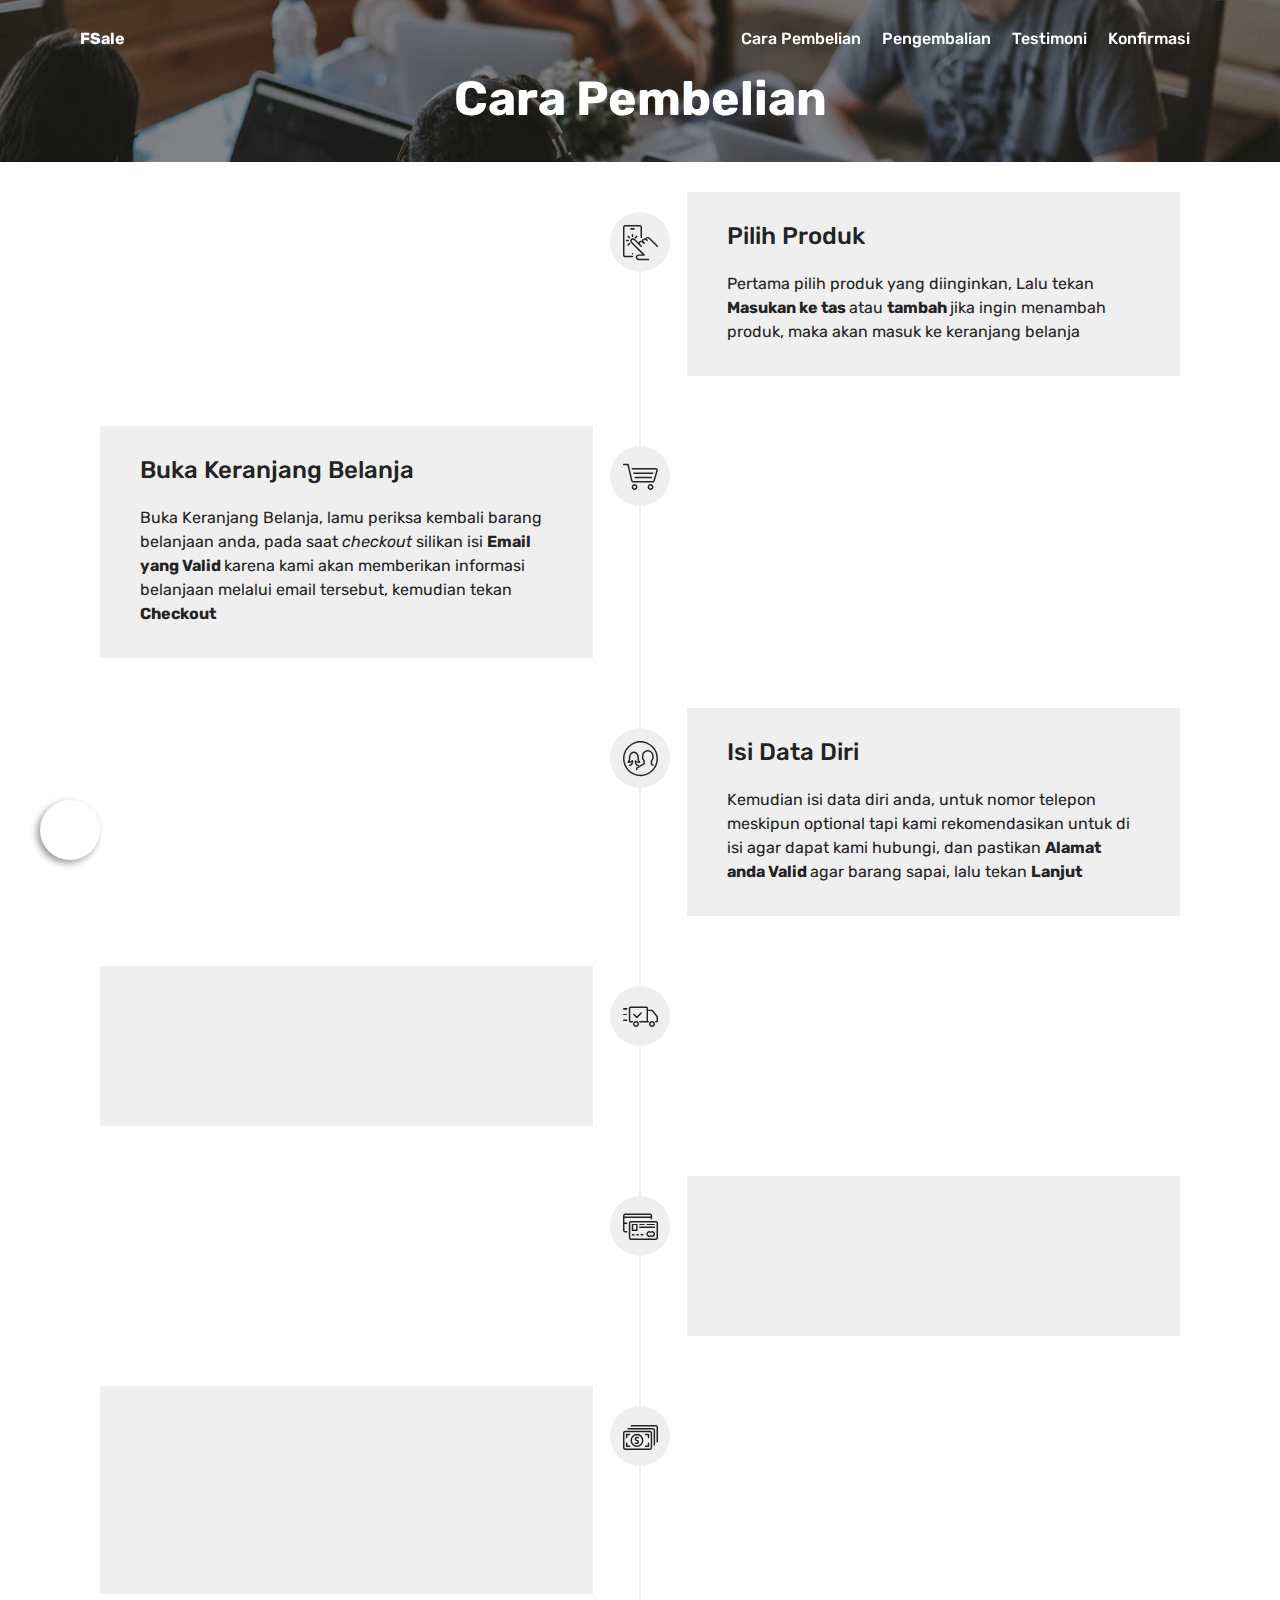
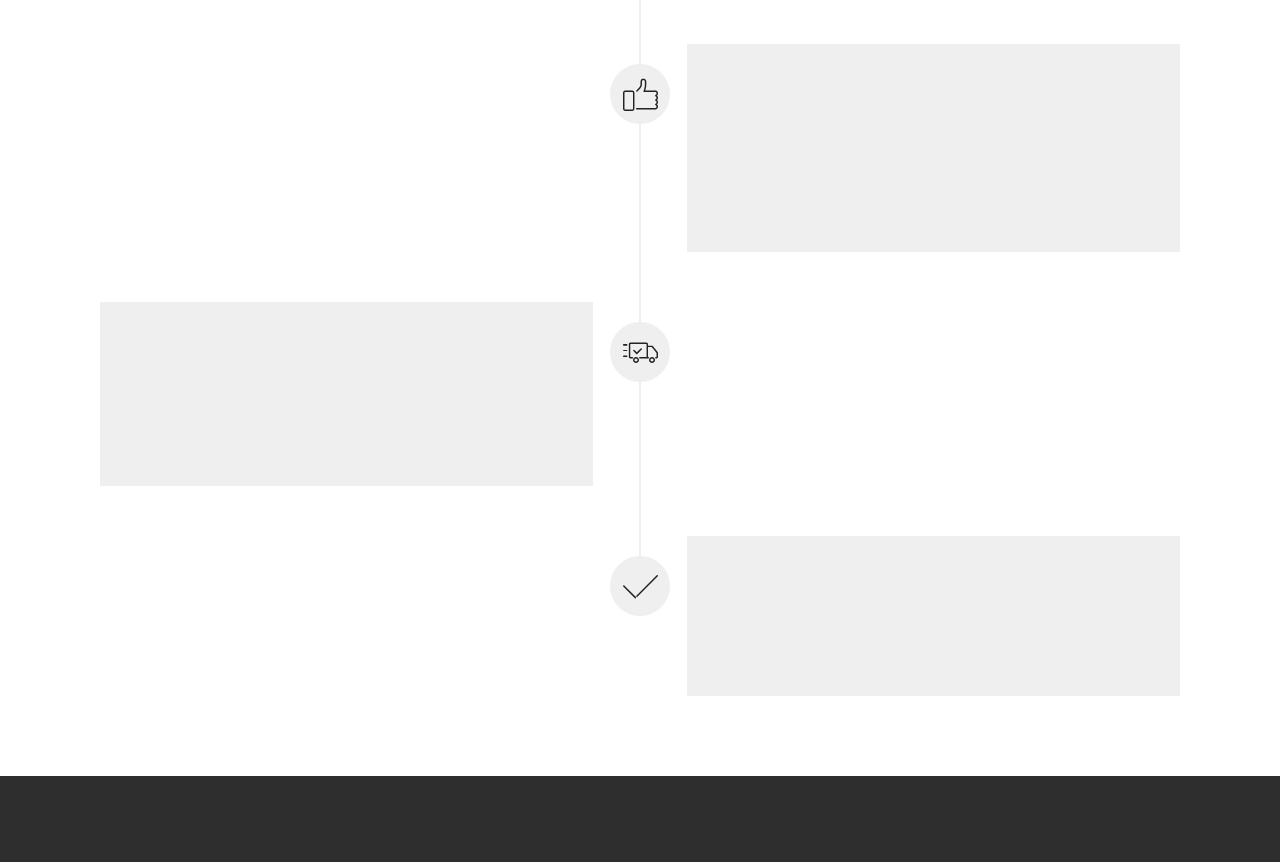
==== commit 892096dc: "Update Mei" ====
--- a/cara-pembelian.html
+++ b/cara-pembelian.html
@@ -55,7 +55,7 @@
             <ul class="navbar-nav nav-dropdown nav-right" data-app-modern-menu="true"><li class="nav-item">
                     <a class="nav-link link text-white display-4" href="cara-pembelian.html">
                         Cara Pembelian</a>
-                </li><li class="nav-item"><a class="nav-link link text-white display-4" href="pengembalian.html">Pengembalian</a></li><li class="nav-item"><a class="nav-link link text-white display-4" href="testimoni.html">Testimoni</a></li><li class="nav-item"><a class="nav-link link text-white display-4" href="https://google.com">Konfirmasi Pembayaran</a></li></ul>
+                </li><li class="nav-item"><a class="nav-link link text-white display-4" href="pengembalian.html">Pengembalian</a></li><li class="nav-item"><a class="nav-link link text-white display-4" href="testimoni.html">Testimoni</a></li><li class="nav-item"><a class="nav-link link text-white display-4" href="konfirmasi.html">Konfirmasi</a></li></ul>
             
         </div>
     </nav>
@@ -168,7 +168,7 @@
                     <div class="timeline-text-content">
                         <h4 class="mbr-timeline-title pb-3 mbr-fonts-style display-5">Lakukan Pembayaran</h4>
                         <p class="mbr-timeline-text mbr-fonts-style display-7">
-                            Silakan lakukan pembayaran sesuai metode yang dipilih, Dan upload bukti transfer ke <strong><a href="https://google.com">Konfirmasi Pembayaran</a></strong> atau <strong>WhatsApp 089656217609</strong> jangan lupa kirimkan pula <strong>kode pesanan</strong></p>
+                            Silakan lakukan pembayaran sesuai metode yang dipilih, Dan upload bukti transfer ke <strong><a href="https://forms.gle/g1yC5PVJafcKnjCd8">Konfirmasi Pembayaran</a></strong> atau <strong>WhatsApp 089656217609</strong> jangan lupa kirimkan pula <strong>kode pesanan</strong></p>
                     </div>
                 </div>
             </div>
@@ -195,7 +195,7 @@
                         <h4 class="mbr-timeline-title pb-3 mbr-fonts-style display-5">
                             Pengiriman Barang</h4>
                         <p class="mbr-timeline-text mbr-fonts-style display-7">
-                            Setelah dikonfirmasi kami akan mengirim barang, jika anda sudah menerima barang mohon <strong><a href="https://google.com">Konfirmasi Barang Sampai</a>&nbsp;</strong></p>
+                            Setelah dikonfirmasi kami akan mengirim barang, jika anda sudah menerima barang mohon <strong><a href="https://forms.gle/H8FAJM3q4HtZgokh8">Konfirmasi Barang Sampai</a>&nbsp;</strong></p>
                     </div>
                 </div>
             </div>
@@ -208,7 +208,7 @@
                     <div class="timeline-text-content">
                         <h4 class="mbr-timeline-title pb-3 mbr-fonts-style display-5">
                             Transaksi Selesai</h4>
-                        <p class="mbr-timeline-text mbr-fonts-style display-7">Silakan bantu kami dengan cara berikan kami <a href="https://google.com">T</a><strong><a href="https://google.com">estimoni </a></strong>terbaik dan terakurat dari anda</p>
+                        <p class="mbr-timeline-text mbr-fonts-style display-7">Silakan bantu kami dengan cara berikan kami <strong><a href="https://forms.gle/uWmTqDw5f7Ai2erv5">Testimoni </a></strong>terbaik dan terakurat dari anda</p>
                     </div>
                 </div>
             </div>
